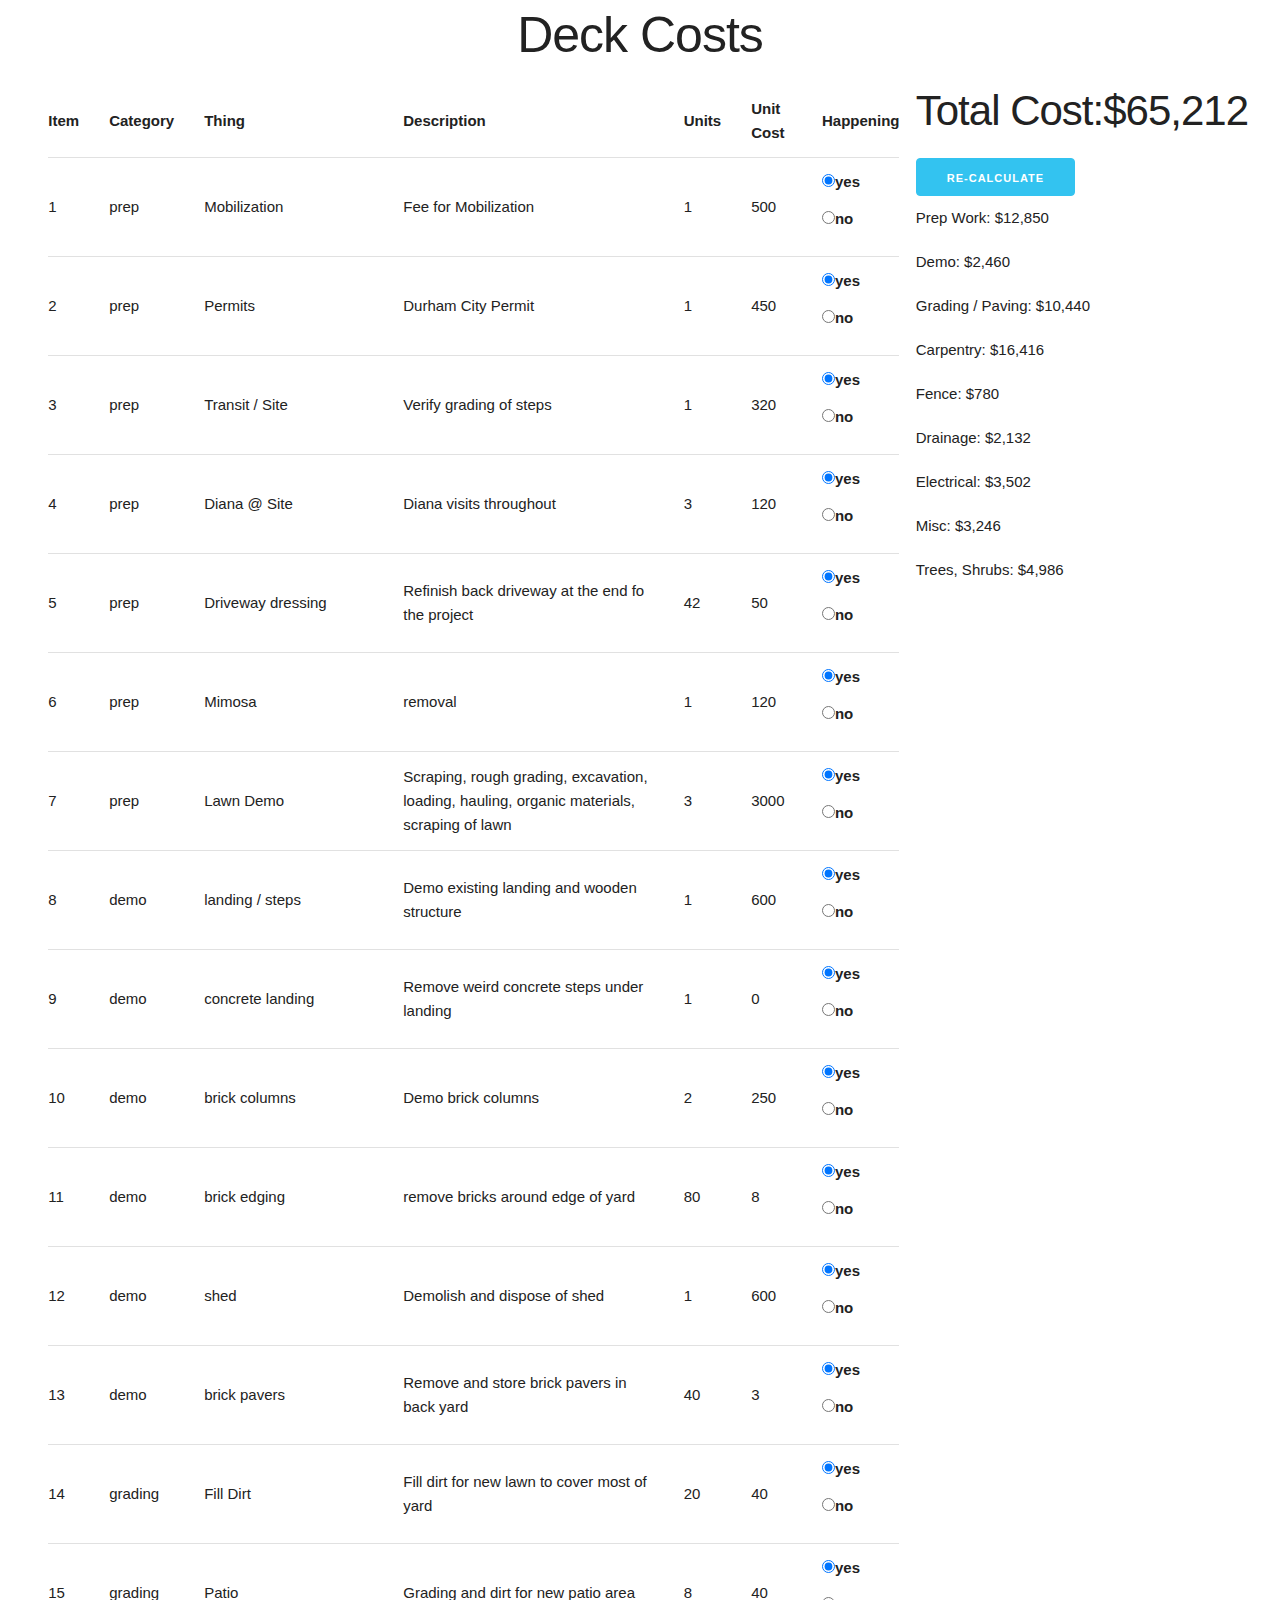
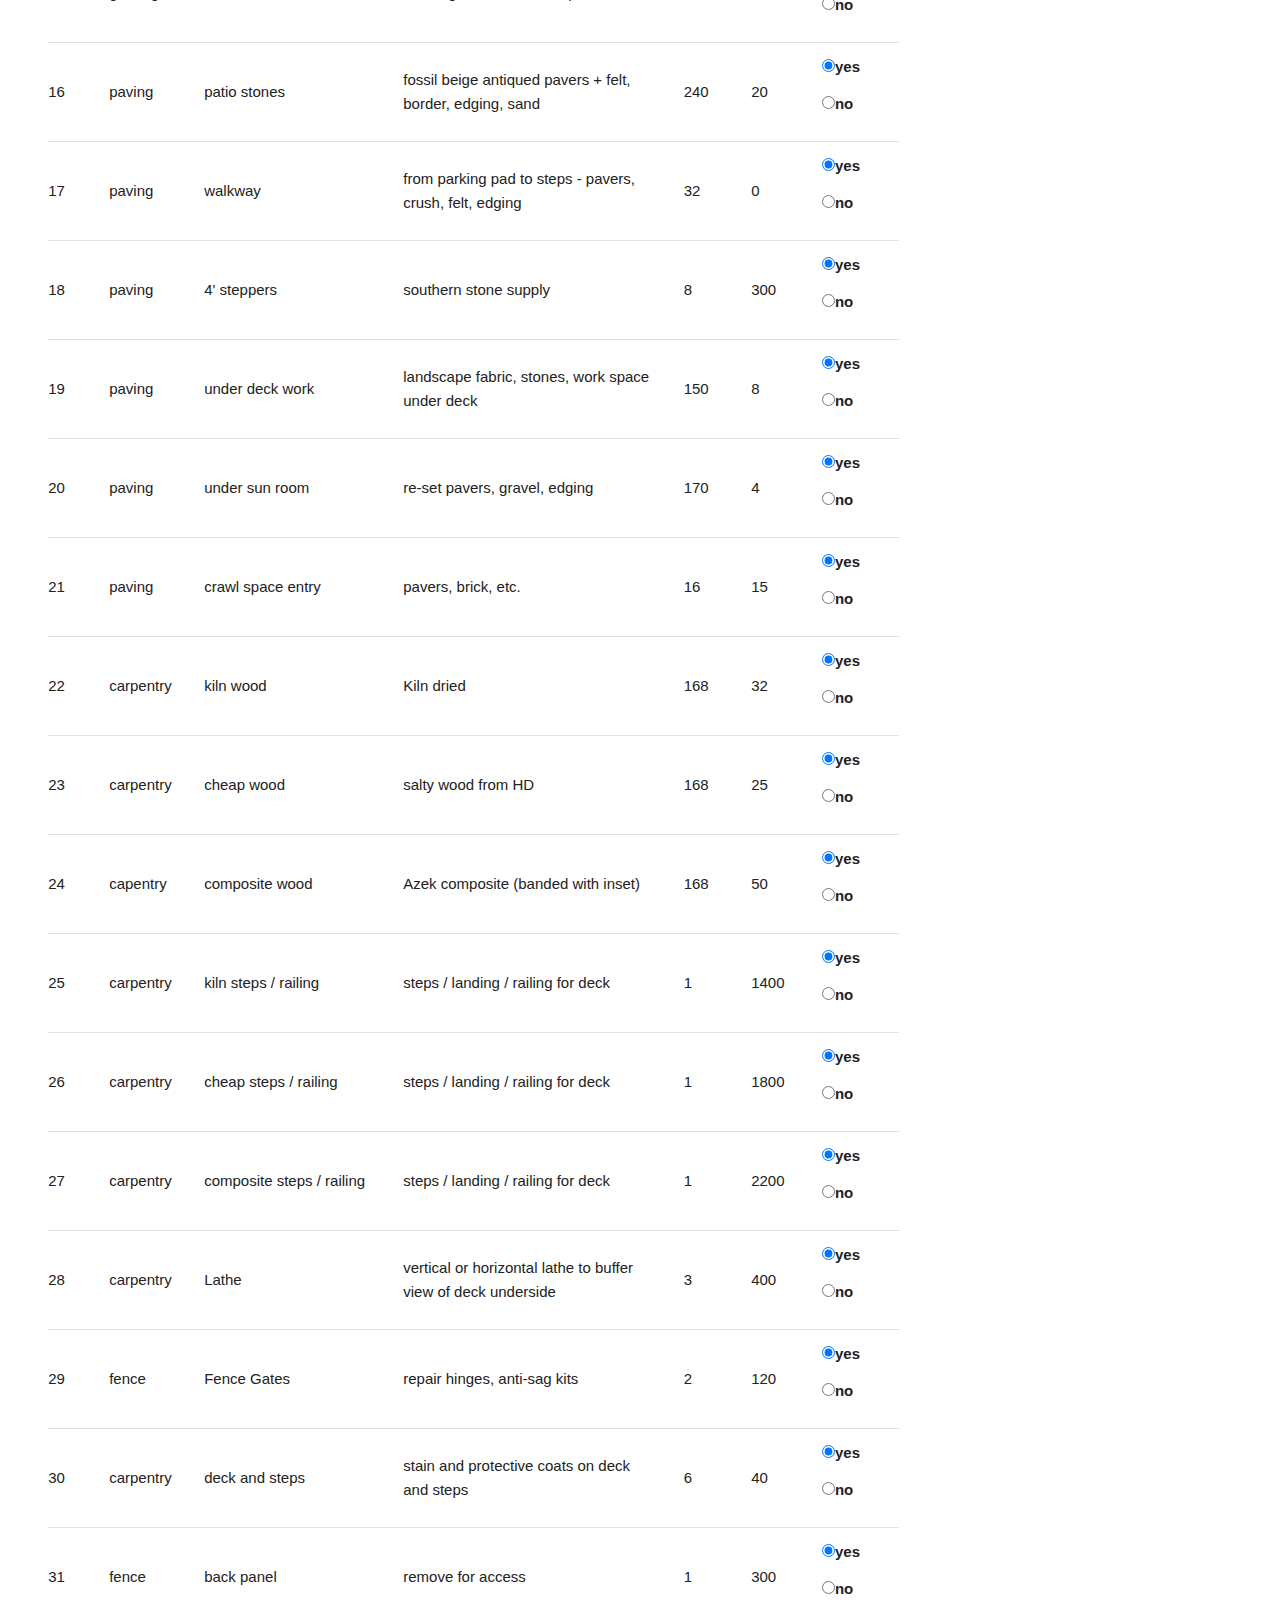
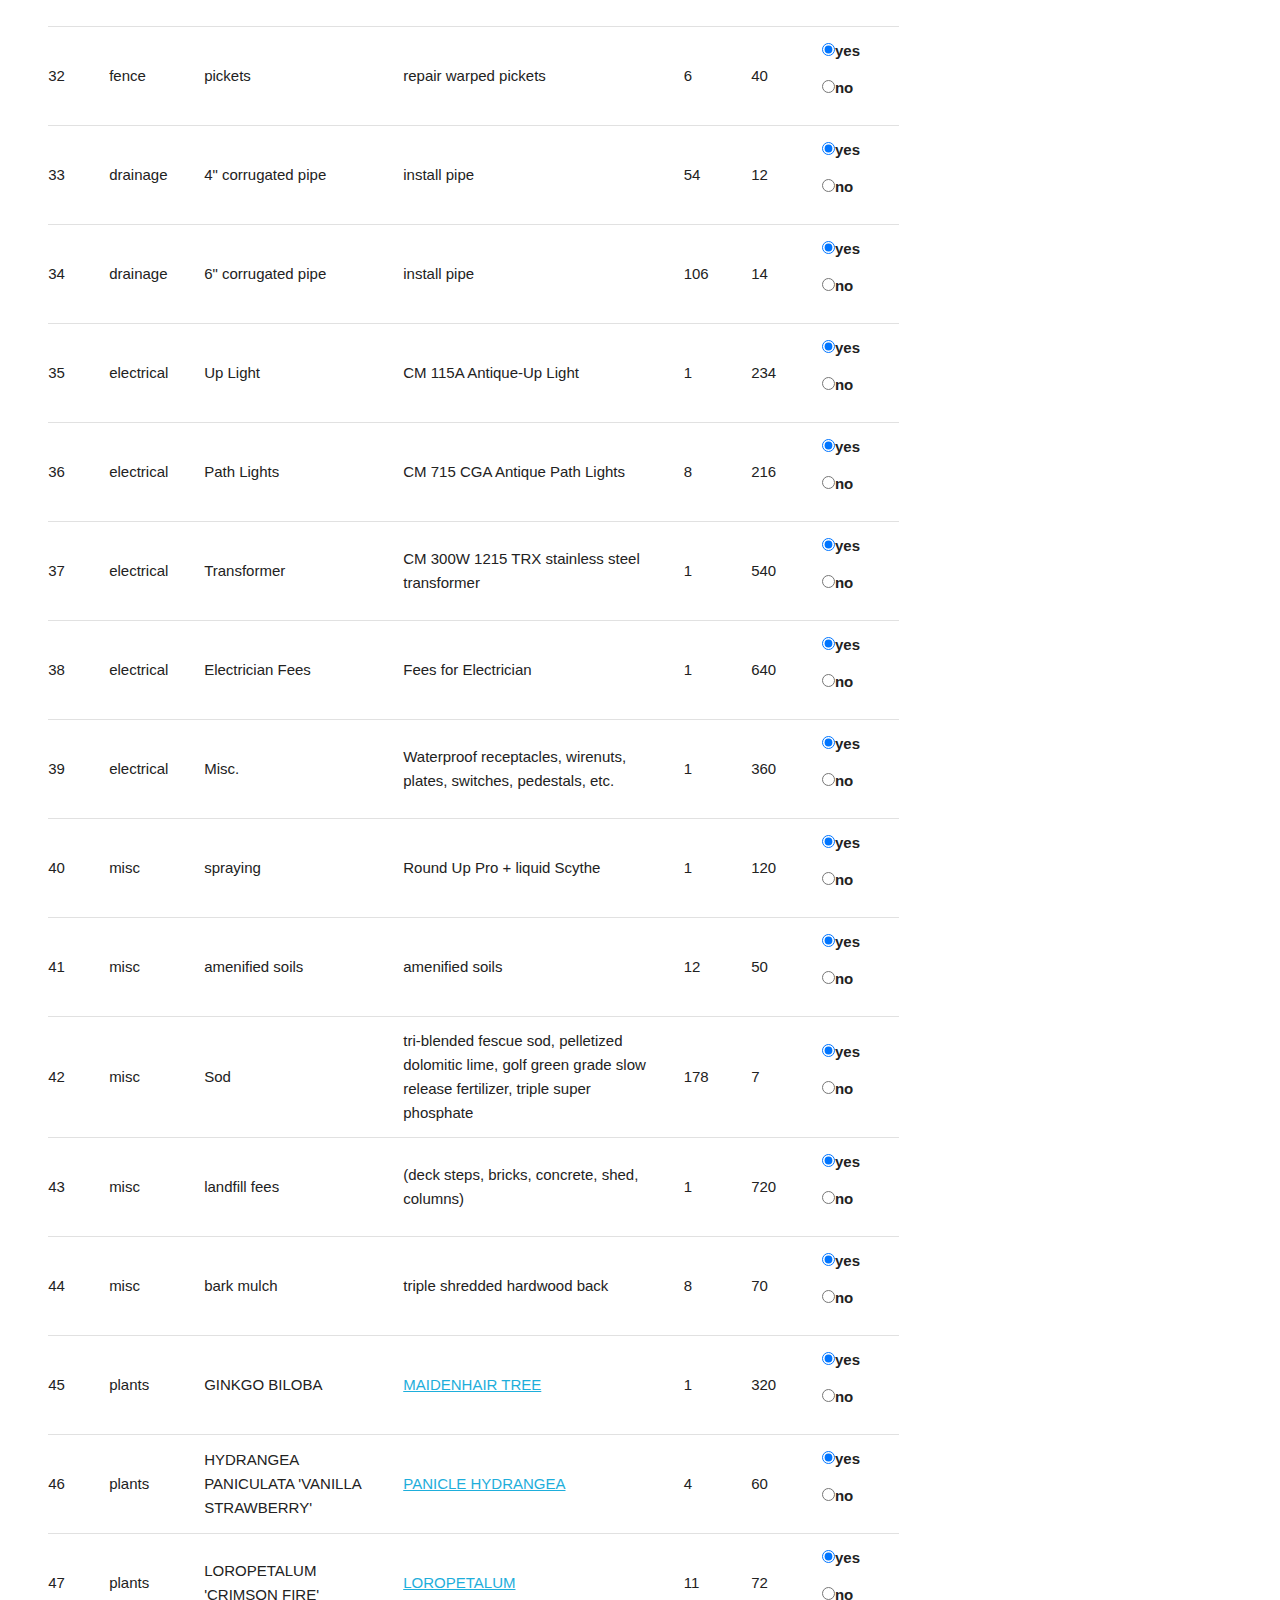
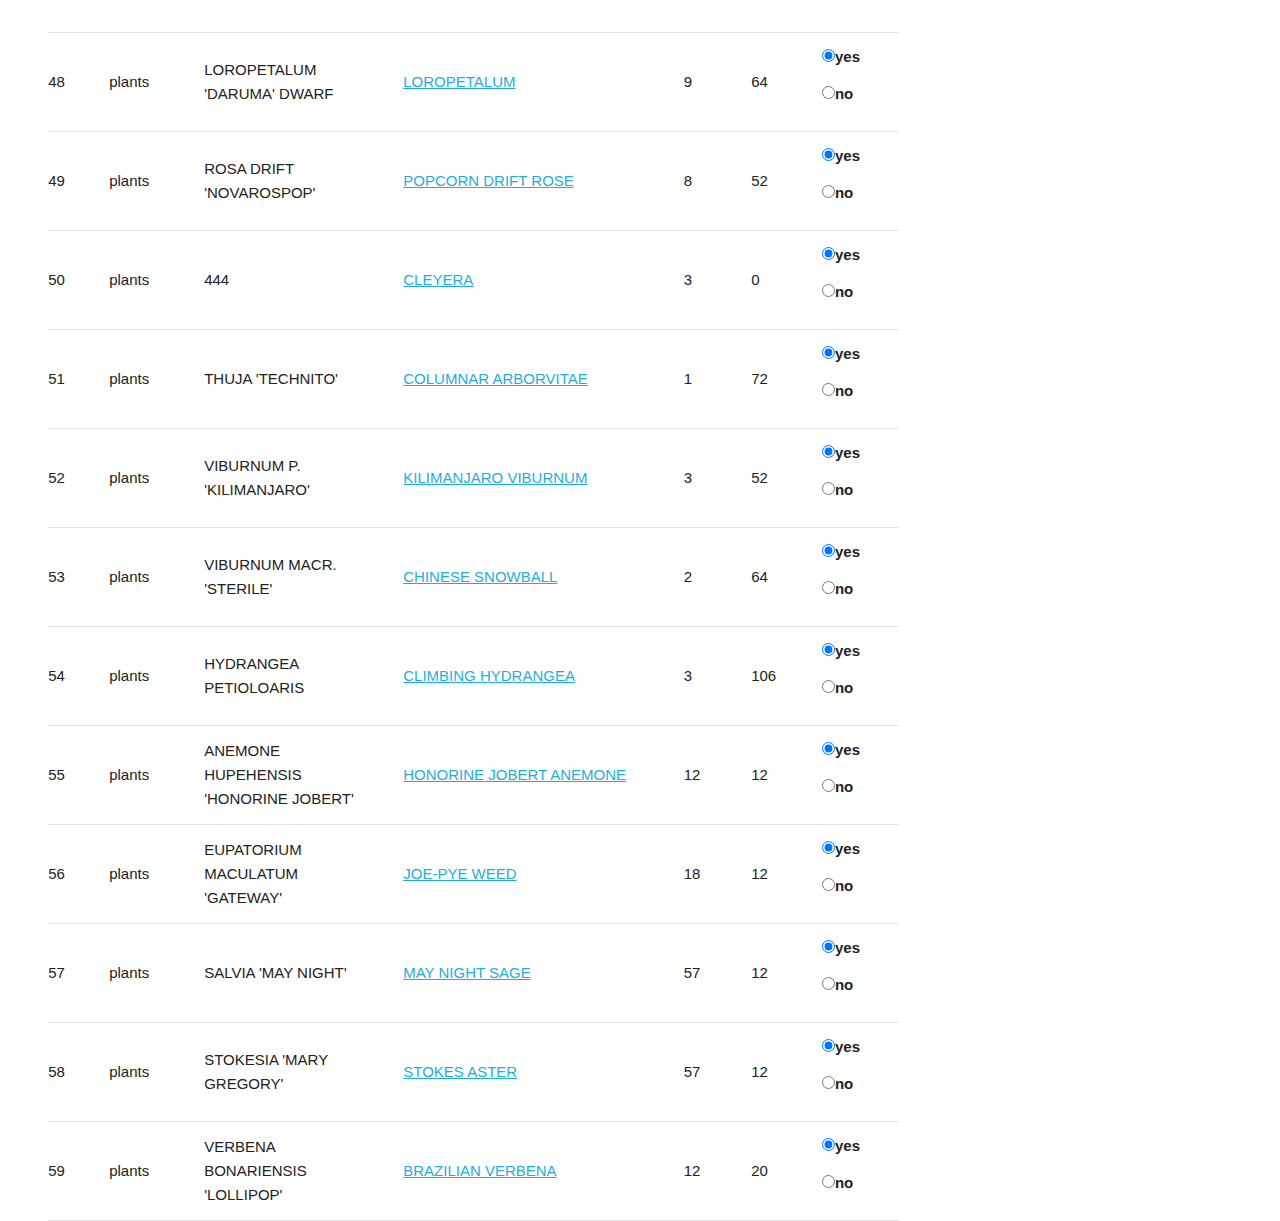
==== index.html @ 60e33c68 "Update calculations to reflect daio button selections. Calculate Category costs as well" ====
<!DOCTYPE html>
<html lang="en" dir="ltr">
    <head>
        <meta charset="utf-8">
        <title>deck_widget</title>
        <link rel="stylesheet" href="./css/skeleton.css">
        <link rel="stylesheet" href="./css/custom.css">
    </head>
    <body>
        <div id="deck_content_container">
          <h1>Deck Costs</h1>
          <div id="table_and_totals_container" class="twelve columns">
          <table class="six columns" id="table_container">
            <thead>
              <tr>
                <th>Item</th>
                <th>Category</th>
                <th>Thing</th>
                <th>Description</th>
                <th>Units</th>
                <th>Unit Cost</th>
                <th>Happening</th>
              </tr>
            </thead>
            <tbody id="table_body">

            </tbody>
          </table>
          <div>
              <h2>Total Cost:<span id="total_cost_int"></span></h2>
              <button id="button_calc" class="button-primary">Re-Calculate</button>
              <h6>Prep Work: <span id="total_cost_prep"></span></h6>
              <h6>Demo: <span id="total_cost_demo"></span></h6>
              <h6>Grading / Paving: <span id="total_cost_grading"></span></h6>
              <h6>Carpentry: <span id="total_cost_carpentry"></span></h6>
              <h6>Fence: <span id="total_cost_fence"></span></h6>
              <h6>Drainage: <span id="total_cost_drain"></span></h6>
              <h6>Electrical: <span id="total_cost_elec"></span></h6>
              <h6>Misc: <span id="total_cost_misc"></span></h6>
              <h6>Trees, Shrubs: <span id="total_cost_plants"></span></h6>
          </div>
        </div>
        <script type="text/javascript" src="./js/site.js"></script>
    </body>
</html>
---- css/custom.css ----
#deck_content_container h1 {
  text-align: center;
}
#deck_content_container {
  margin: 5px auto;
  width: 95%;
}

#header_container {
  display: flex;
  width: 100t;
}

#table_container {
  margin: 0 auto; 
  width: 70%; 
}

#table_and_totals_container{
    display: flex; 
    width: 100%; 
    flex-direction: row;
}
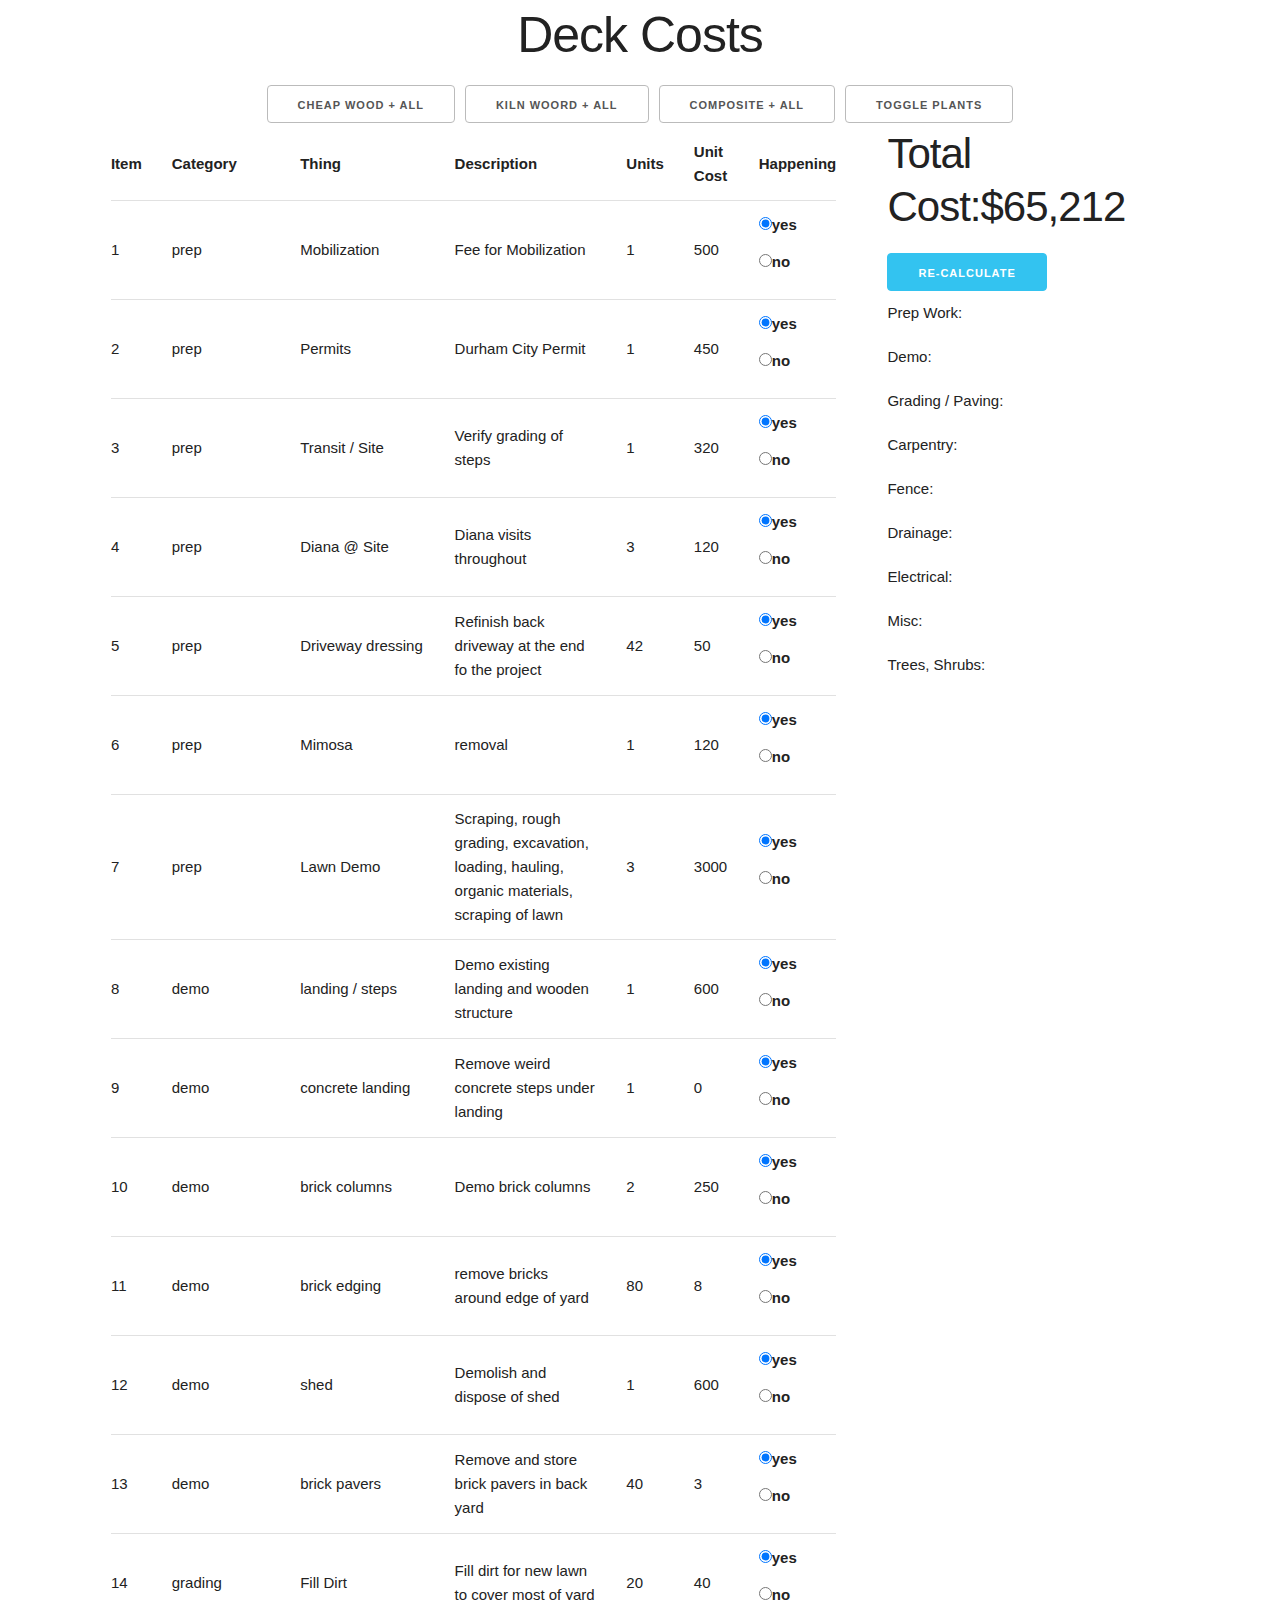
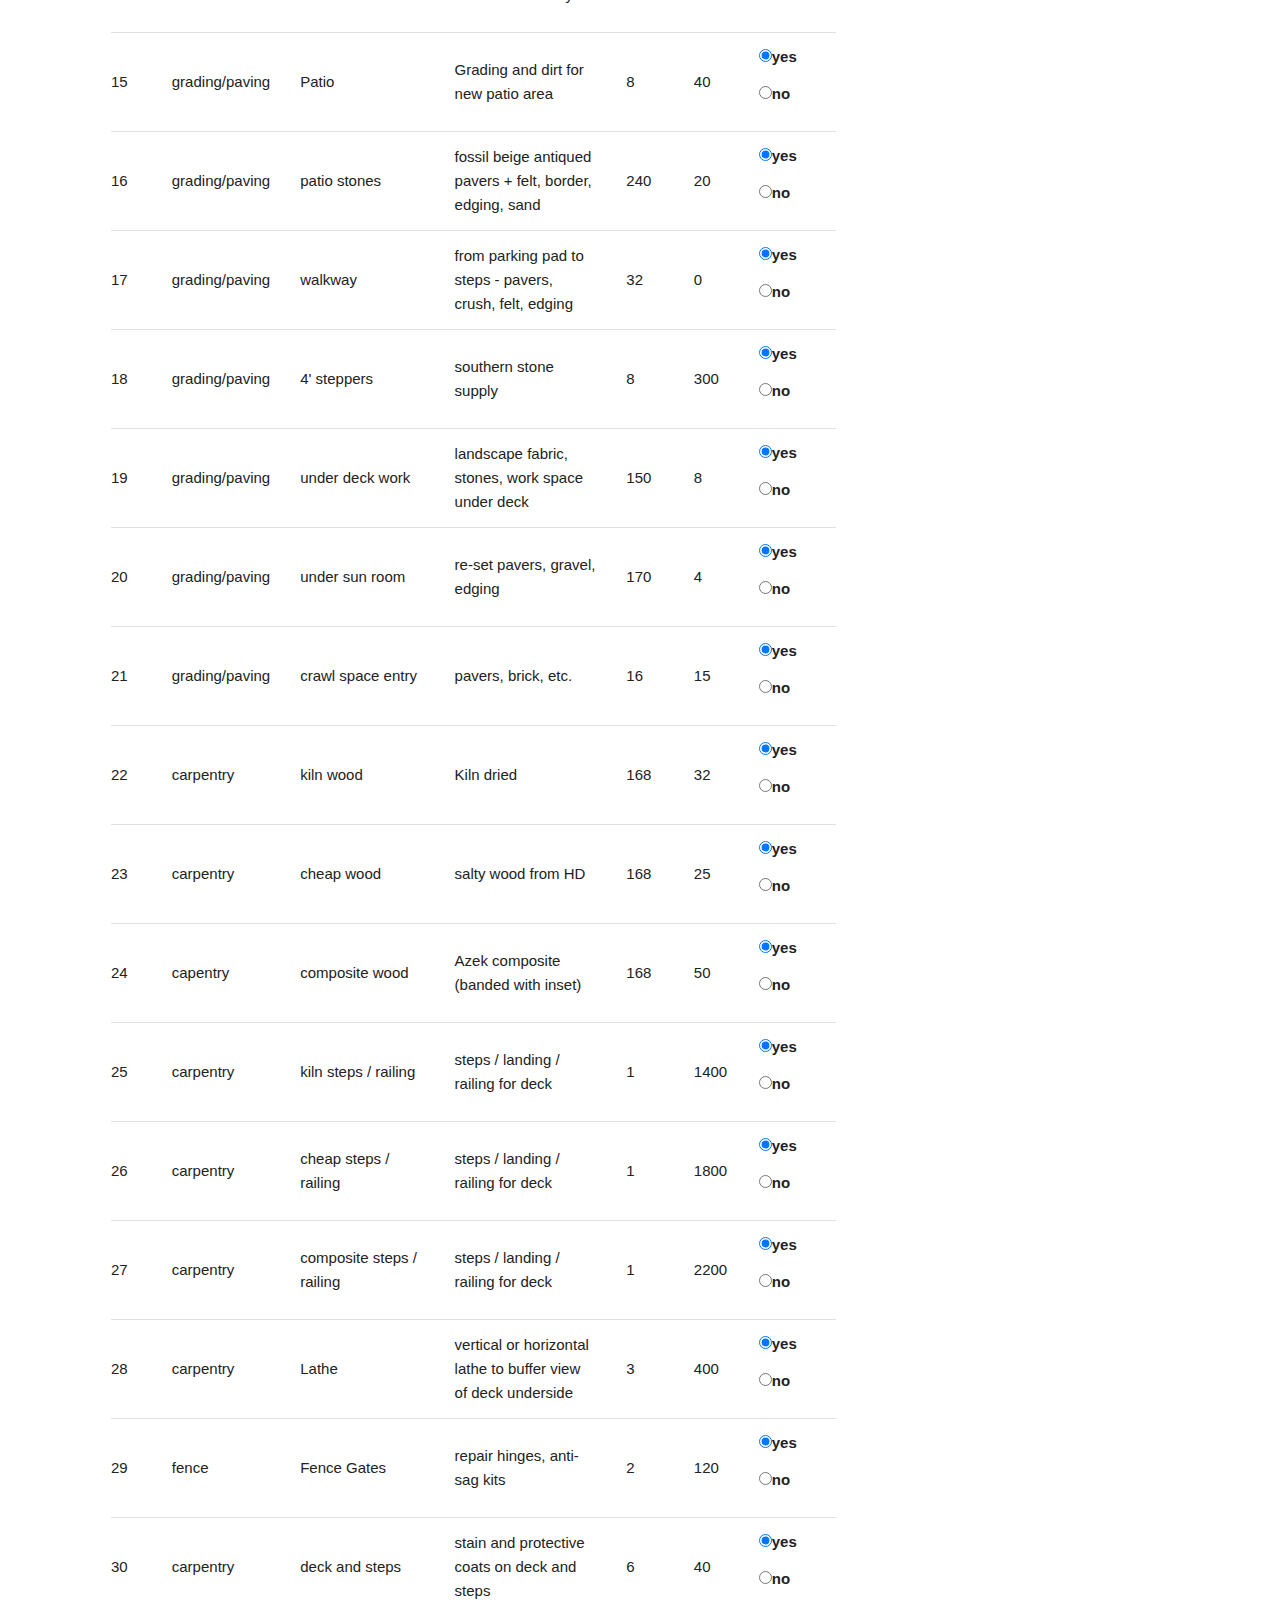
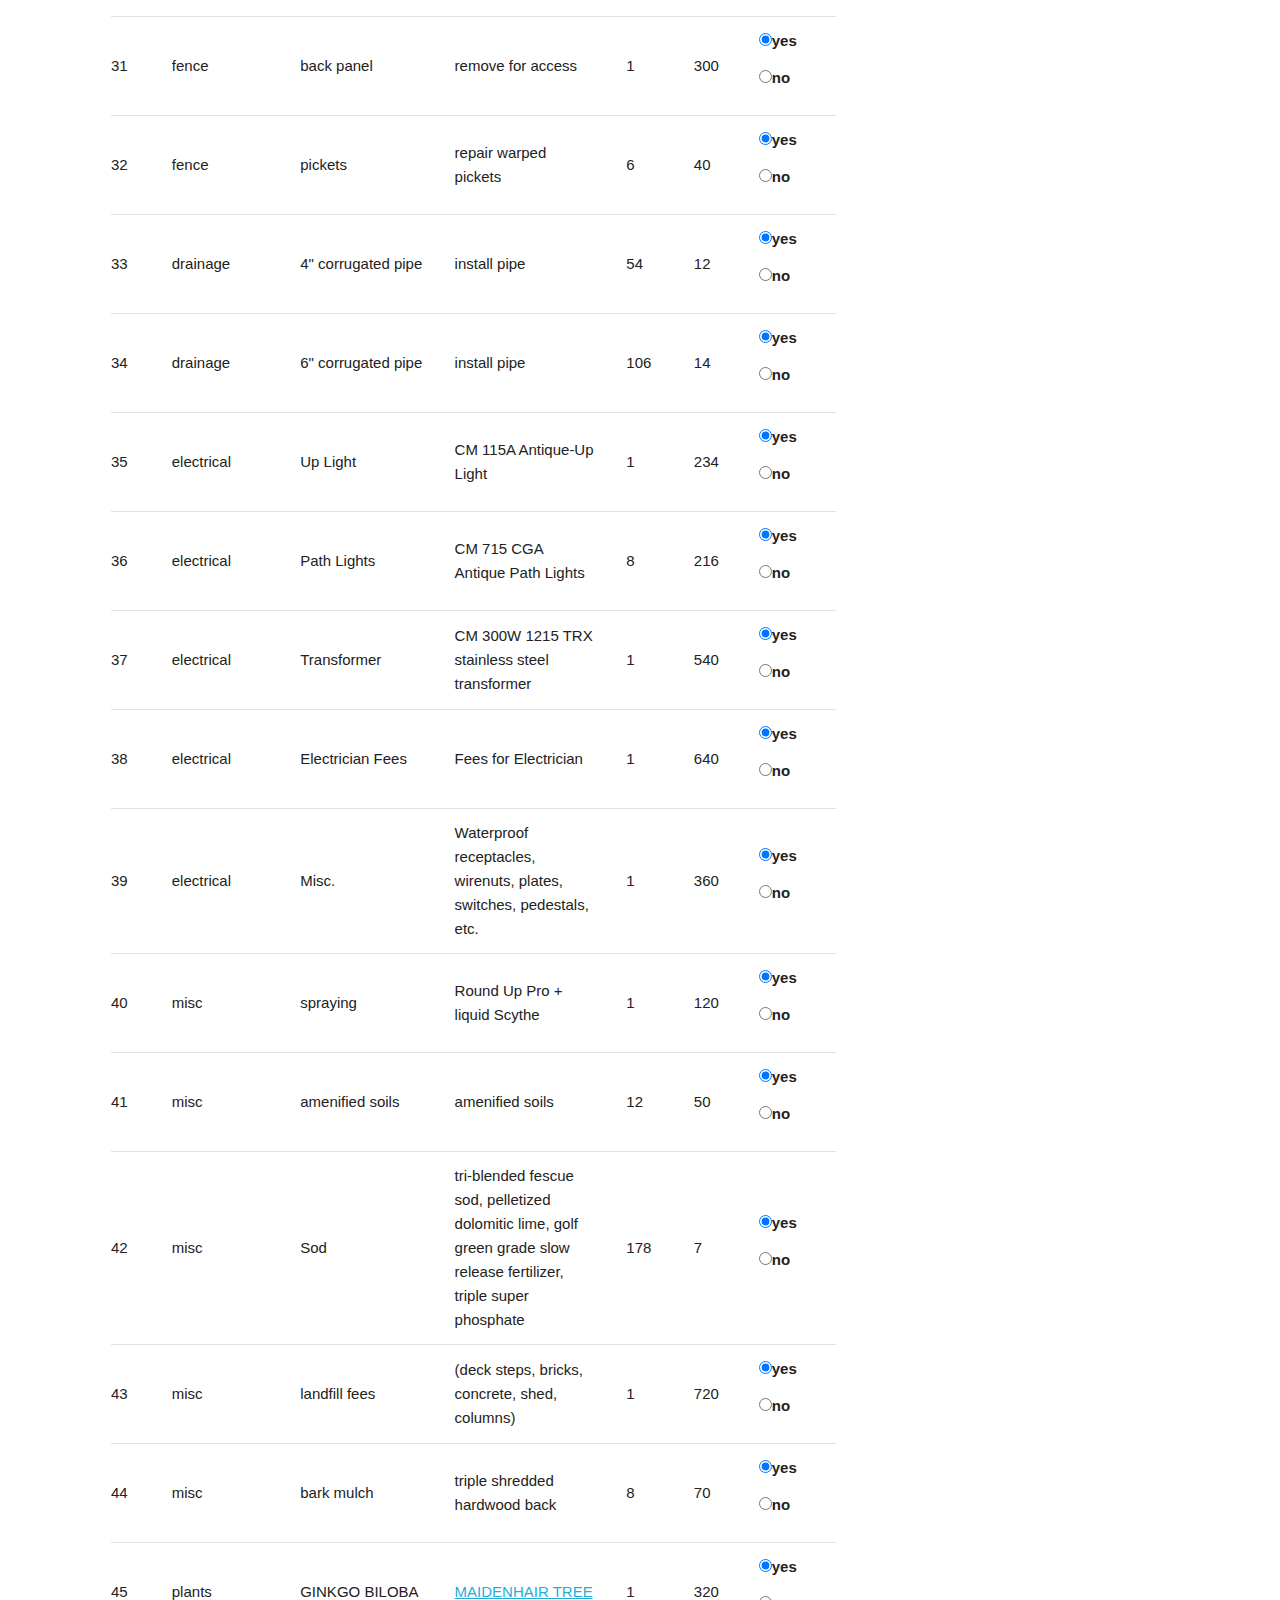
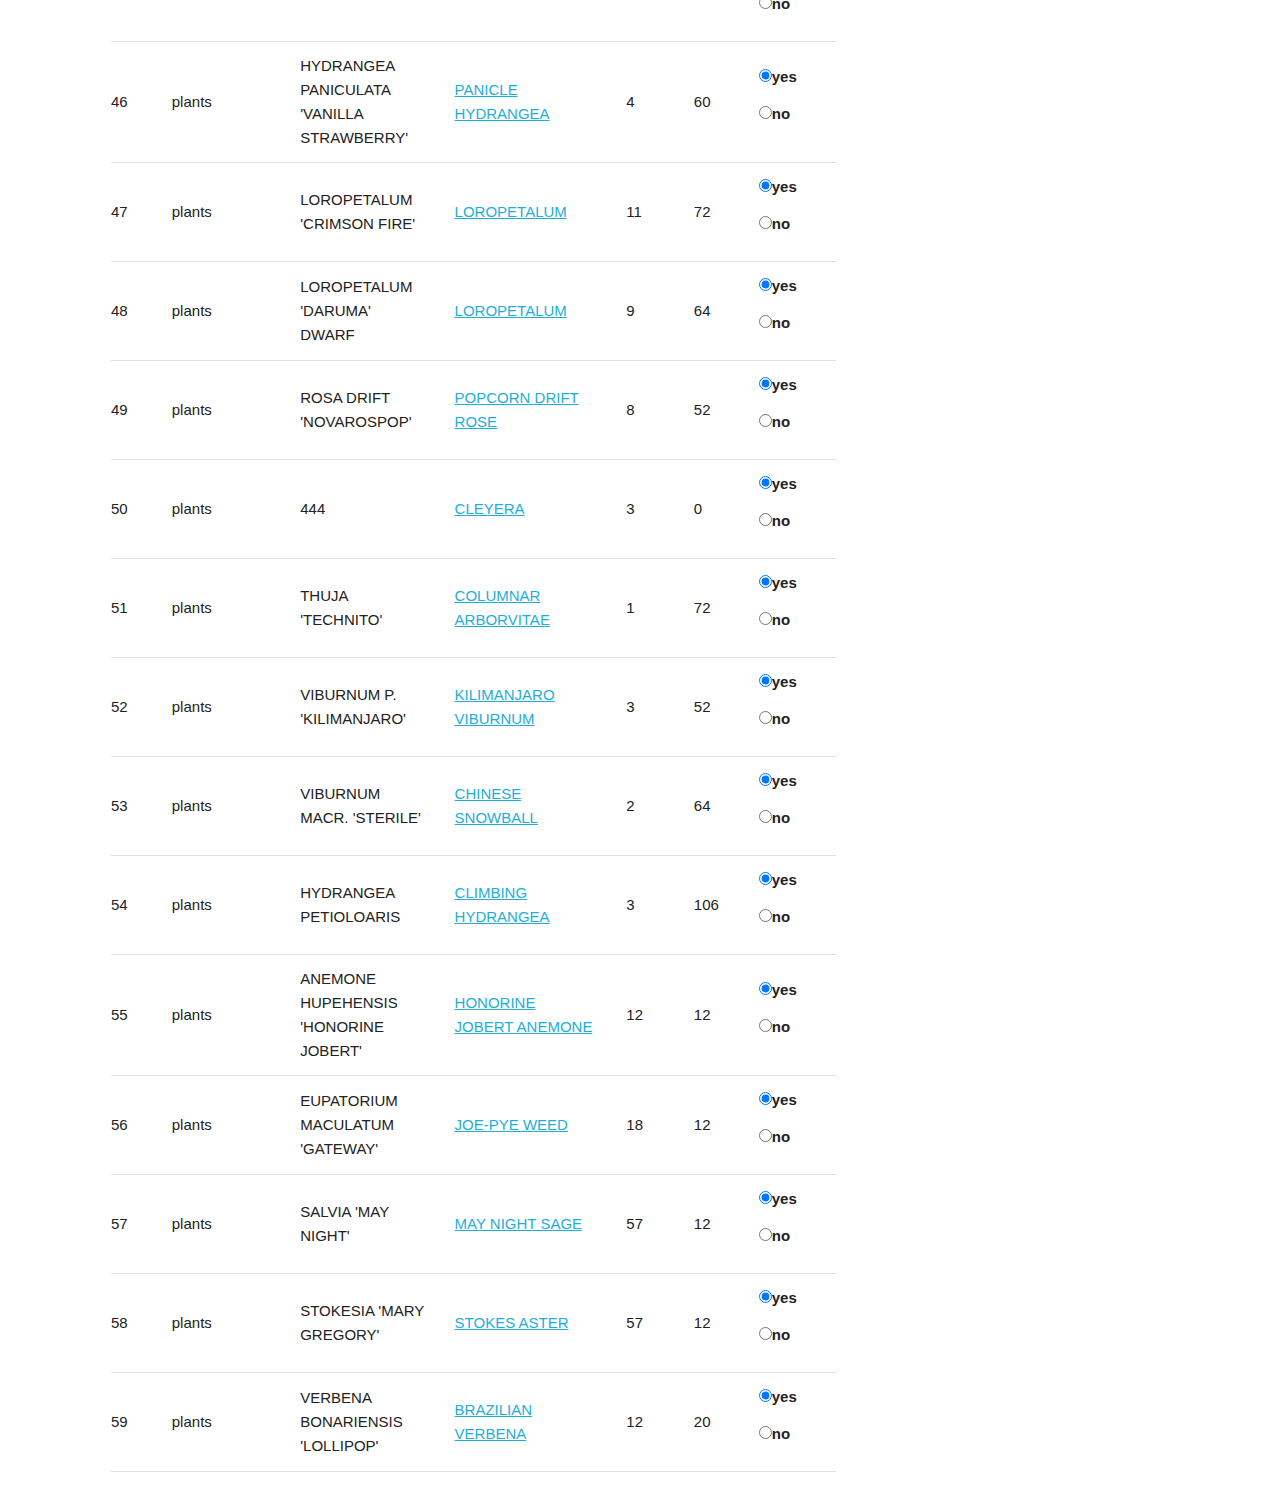
==== commit 4da08b5e: "update with some new buttons and future functions so that we can easily calc without manually updati" ====
--- a/index.html
+++ b/index.html
@@ -9,37 +9,44 @@
     <body>
         <div id="deck_content_container">
           <h1>Deck Costs</h1>
-          <div id="table_and_totals_container" class="twelve columns">
-          <table class="six columns" id="table_container">
-            <thead>
-              <tr>
-                <th>Item</th>
-                <th>Category</th>
-                <th>Thing</th>
-                <th>Description</th>
-                <th>Units</th>
-                <th>Unit Cost</th>
-                <th>Happening</th>
-              </tr>
-            </thead>
-            <tbody id="table_body">
-
-            </tbody>
-          </table>
-          <div>
-              <h2>Total Cost:<span id="total_cost_int"></span></h2>
-              <button id="button_calc" class="button-primary">Re-Calculate</button>
-              <h6>Prep Work: <span id="total_cost_prep"></span></h6>
-              <h6>Demo: <span id="total_cost_demo"></span></h6>
-              <h6>Grading / Paving: <span id="total_cost_grading"></span></h6>
-              <h6>Carpentry: <span id="total_cost_carpentry"></span></h6>
-              <h6>Fence: <span id="total_cost_fence"></span></h6>
-              <h6>Drainage: <span id="total_cost_drain"></span></h6>
-              <h6>Electrical: <span id="total_cost_elec"></span></h6>
-              <h6>Misc: <span id="total_cost_misc"></span></h6>
-              <h6>Trees, Shrubs: <span id="total_cost_plants"></span></h6>
+          <div id="button_container">
+              <button id="cheap_wood_calc" class="button">Cheap Wood + All</button>
+              <button id="kiln_wood_calc" class="button">Kiln Woord + All</button>
+              <button id="composite_wood_calc" class="button">Composite + All</button>
+              <button id="toggle_plants" class="button">Toggle Plants</button>
           </div>
         </div>
+          <div id="table_and_totals_container" class="twelve columns">
+              <table class="seven columns" id="table_container">
+                <thead>
+                  <tr>
+                    <th>Item</th>
+                    <th>Category</th>
+                    <th>Thing</th>
+                    <th>Description</th>
+                    <th>Units</th>
+                    <th>Unit Cost</th>
+                    <th>Happening</th>
+                  </tr>
+                </thead>
+                <tbody id="table_body">
+
+                </tbody>
+              </table>
+              <div class="three columns" id="totals">
+                  <h2>Total Cost:<span id="total_cost_int"></span></h2>
+                  <button id="button_calc" class="button-primary">Re-Calculate</button>
+                  <h6>Prep Work: <span id="total_cost_prep"></span></h6>
+                  <h6>Demo: <span id="total_cost_demo"></span></h6>
+                  <h6>Grading / Paving: <span id="total_cost_grading"></span></h6>
+                  <h6>Carpentry: <span id="total_cost_carpentry"></span></h6>
+                  <h6>Fence: <span id="total_cost_fence"></span></h6>
+                  <h6>Drainage: <span id="total_cost_drain"></span></h6>
+                  <h6>Electrical: <span id="total_cost_elec"></span></h6>
+                  <h6>Misc: <span id="total_cost_misc"></span></h6>
+                  <h6>Trees, Shrubs: <span id="total_cost_plants"></span></h6>
+              </div>
+          </div>
         <script type="text/javascript" src="./js/site.js"></script>
     </body>
 </html>
--- a/css/custom.css
+++ b/css/custom.css
@@ -12,12 +12,20 @@
 }
 
 #table_container {
-  margin: 0 auto; 
-  width: 70%; 
+  /* margin: 0 auto;  */
+  /* width: 70%;  */
 }
 
 #table_and_totals_container{
     display: flex; 
+    flex-direction: row;
+    justify-content: center; 
     width: 100%; 
-    flex-direction: row;
+}
+#button_container {
+    display: flex; 
+    justify-content: center;   
+}
+#button_container button {
+    margin: auto 5px; 
 }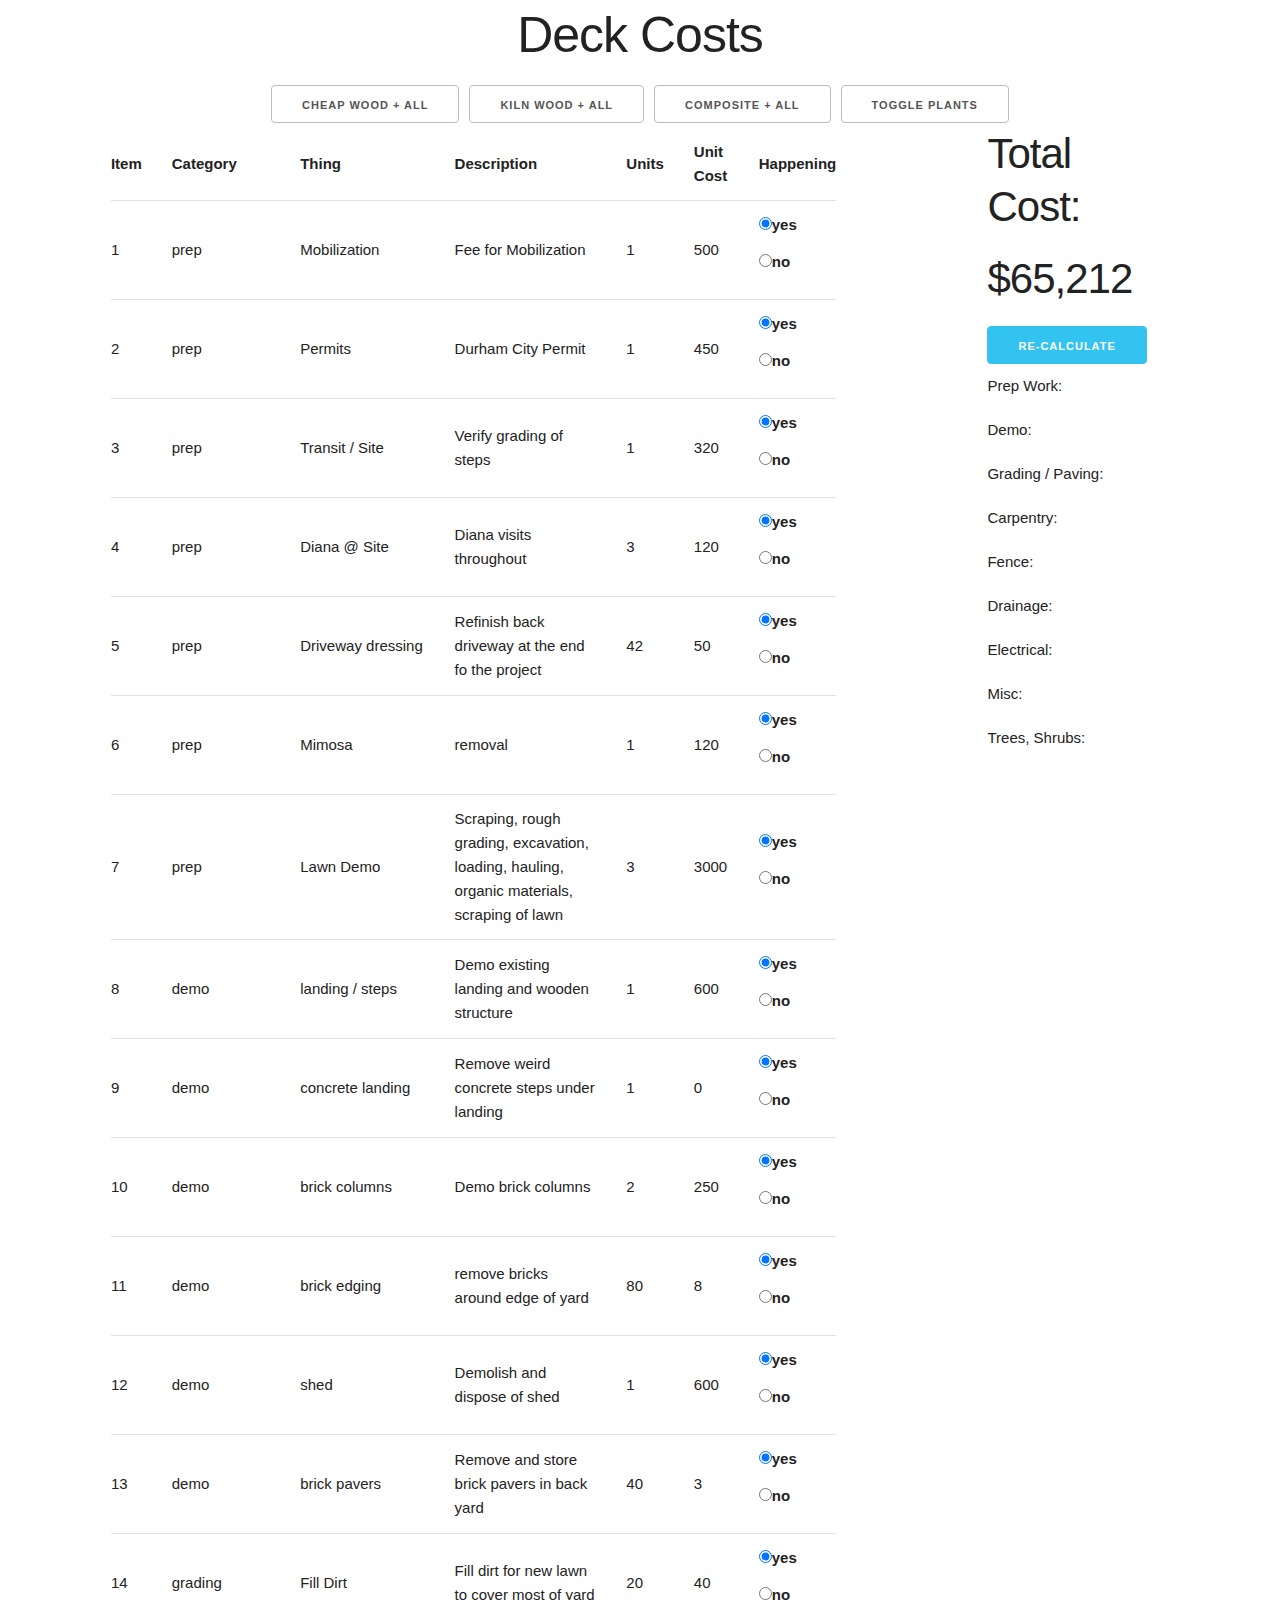
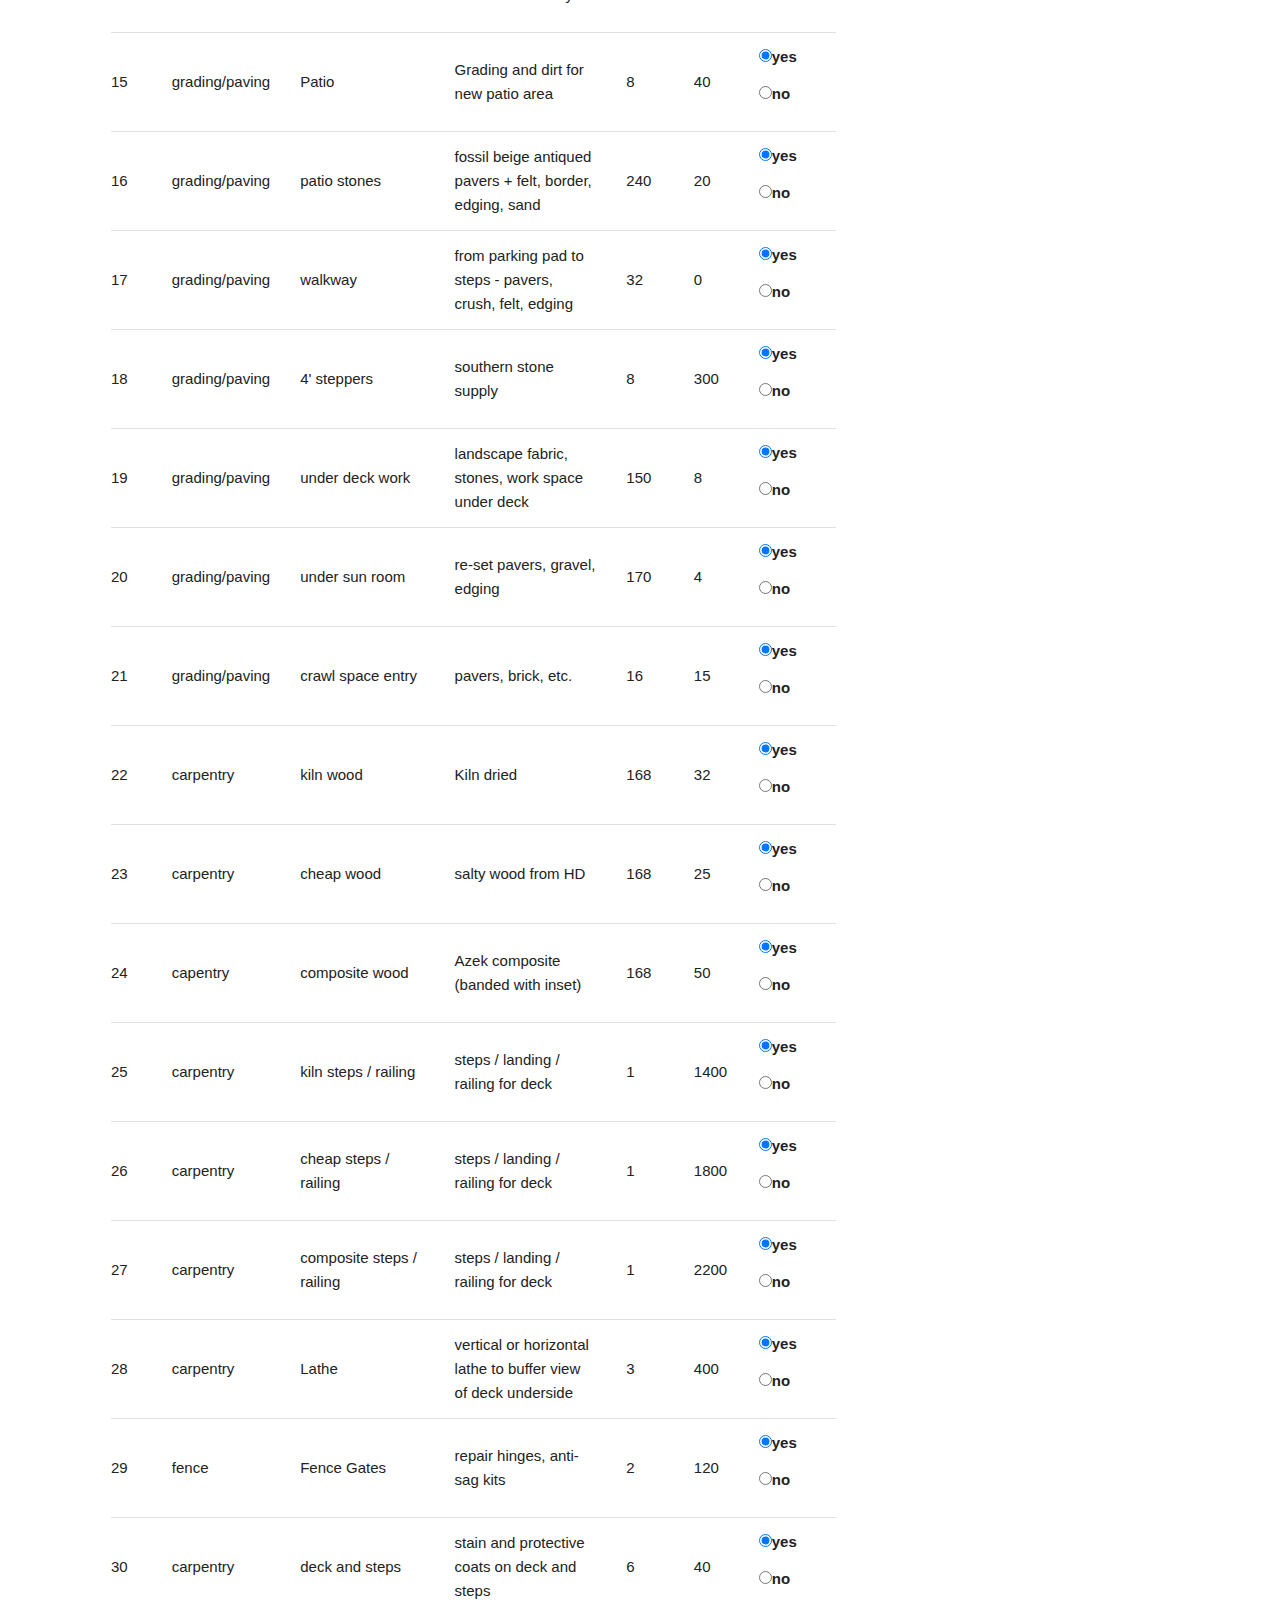
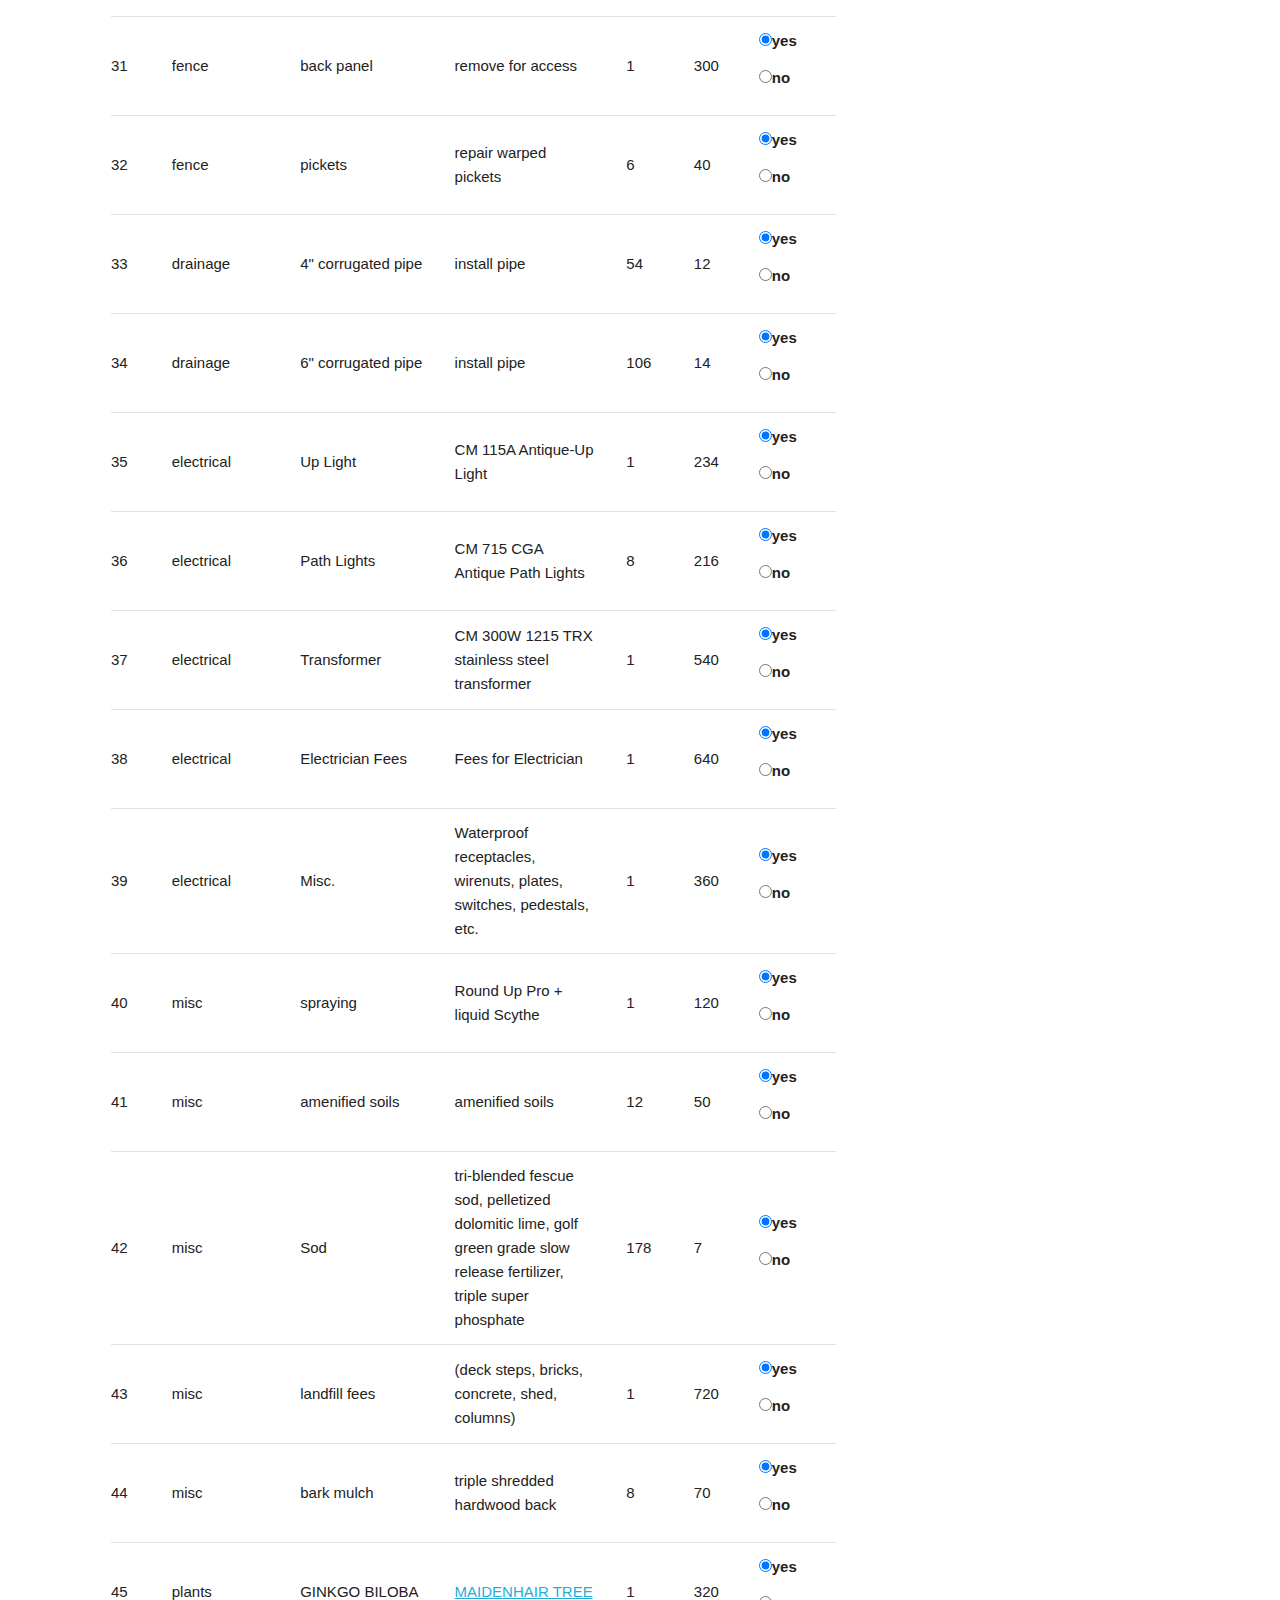
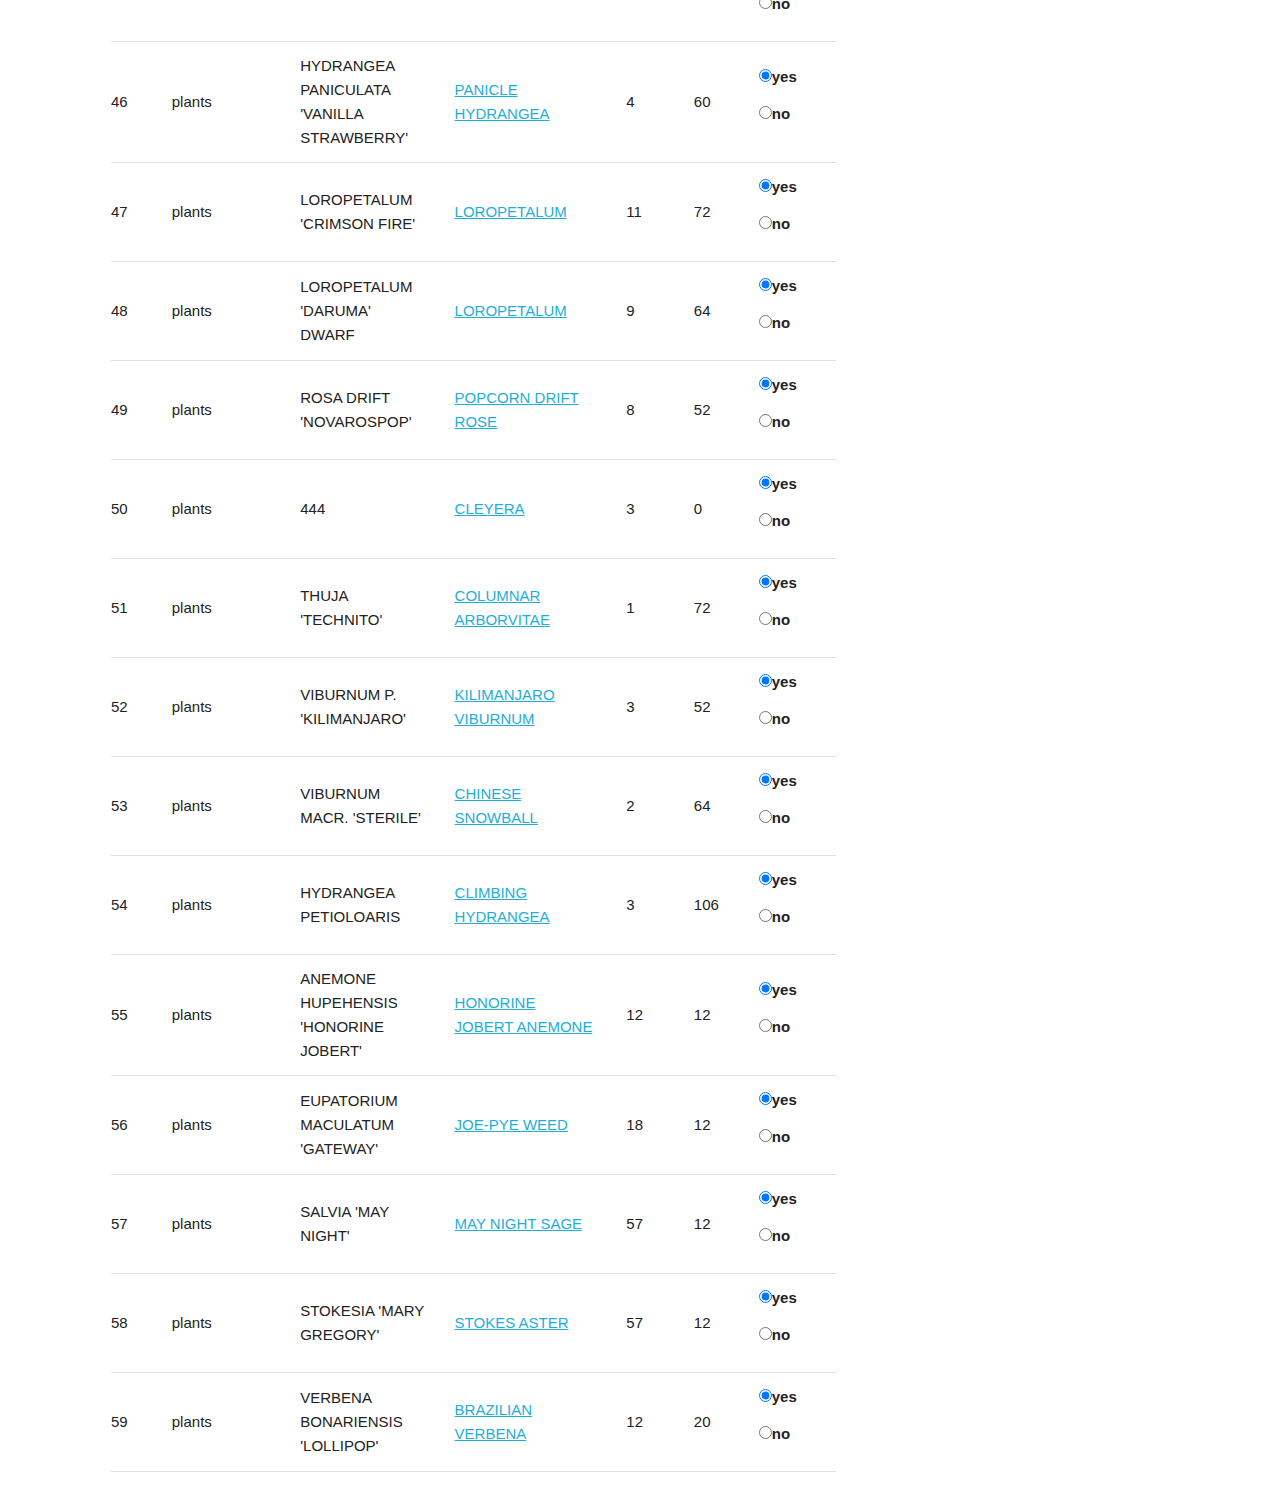
==== commit 7ed2be7f: "update some stuff" ====
--- a/index.html
+++ b/index.html
@@ -11,7 +11,7 @@
           <h1>Deck Costs</h1>
           <div id="button_container">
               <button id="cheap_wood_calc" class="button">Cheap Wood + All</button>
-              <button id="kiln_wood_calc" class="button">Kiln Woord + All</button>
+              <button id="kiln_wood_calc" class="button">Kiln Wood + All</button>
               <button id="composite_wood_calc" class="button">Composite + All</button>
               <button id="toggle_plants" class="button">Toggle Plants</button>
           </div>
@@ -34,7 +34,7 @@
                 </tbody>
               </table>
               <div class="three columns" id="totals">
-                  <h2>Total Cost:<span id="total_cost_int"></span></h2>
+                  <h2>Total Cost:</h2><h2><span id="total_cost_int"></span></h2>
                   <button id="button_calc" class="button-primary">Re-Calculate</button>
                   <h6>Prep Work: <span id="total_cost_prep"></span></h6>
                   <h6>Demo: <span id="total_cost_demo"></span></h6>
--- a/css/custom.css
+++ b/css/custom.css
@@ -28,4 +28,7 @@
 }
 #button_container button {
     margin: auto 5px; 
+}
+#totals {
+    padding-left: 100px; 
 }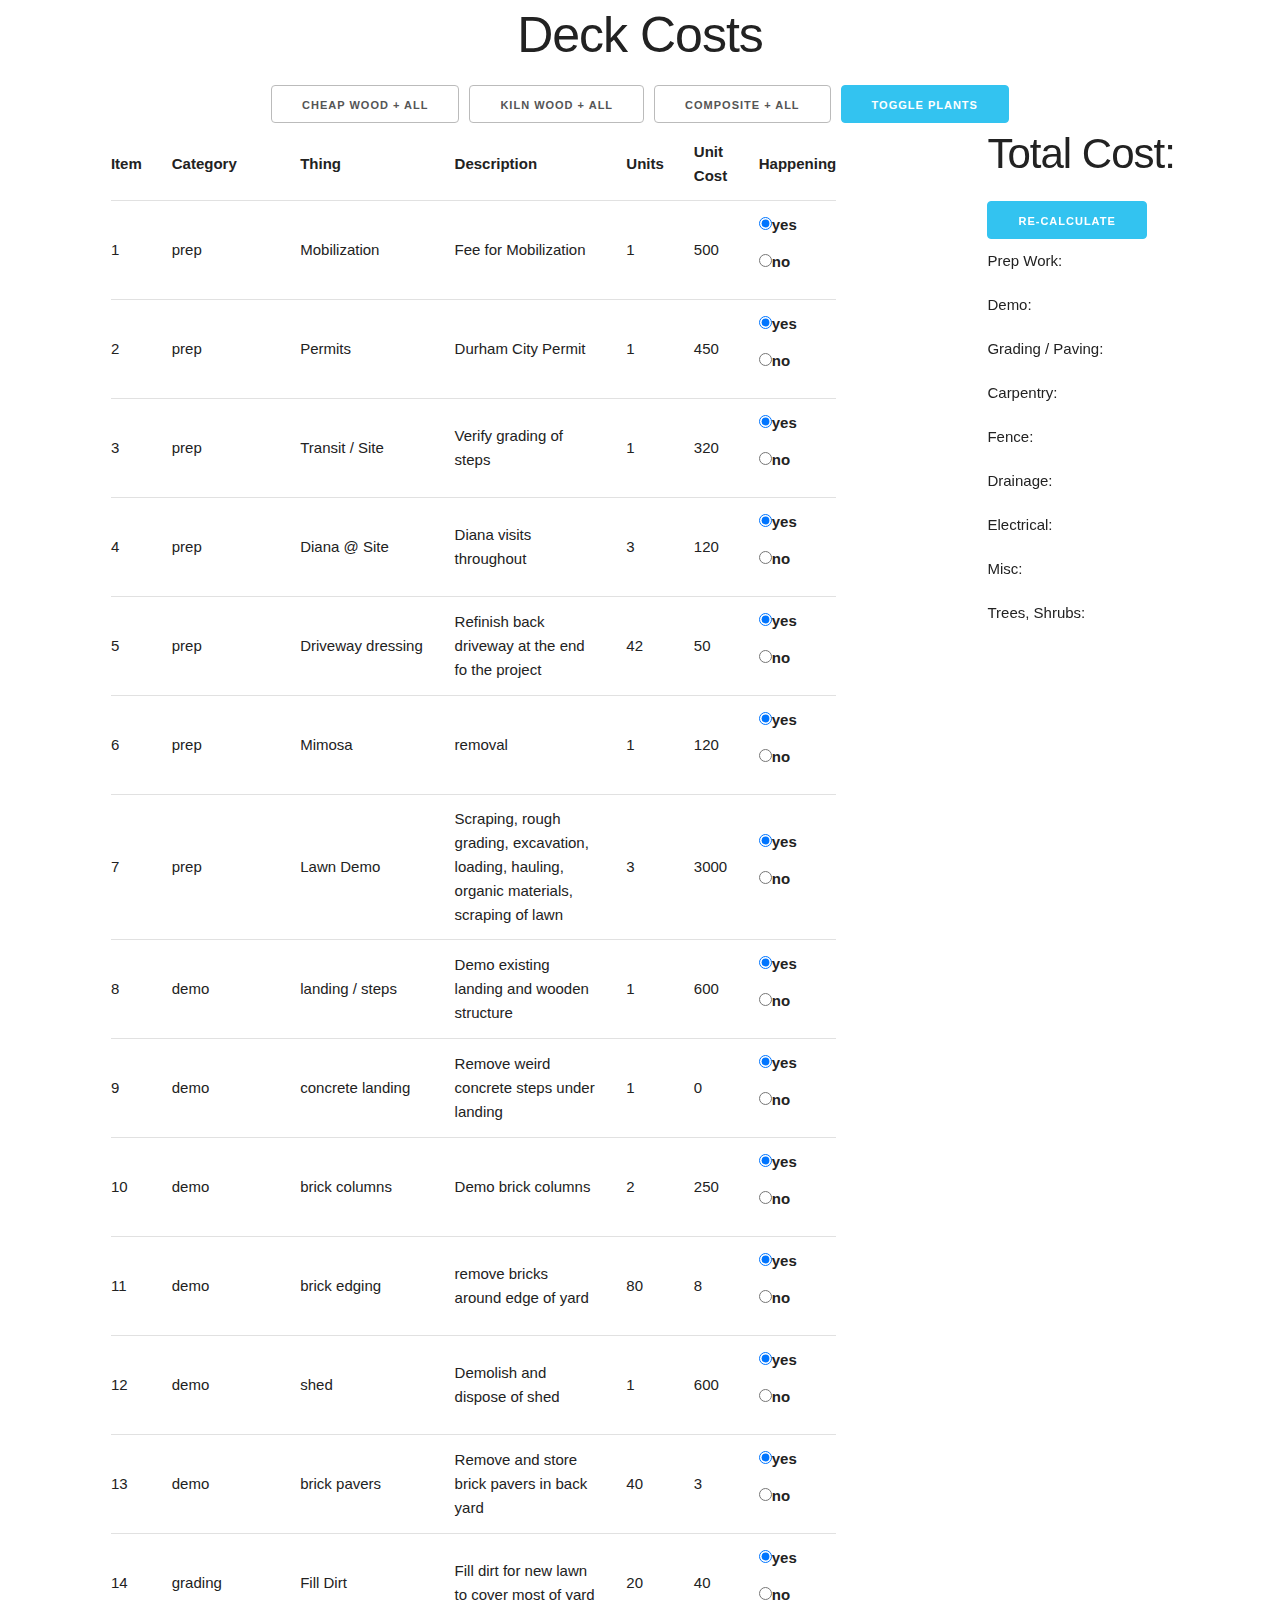
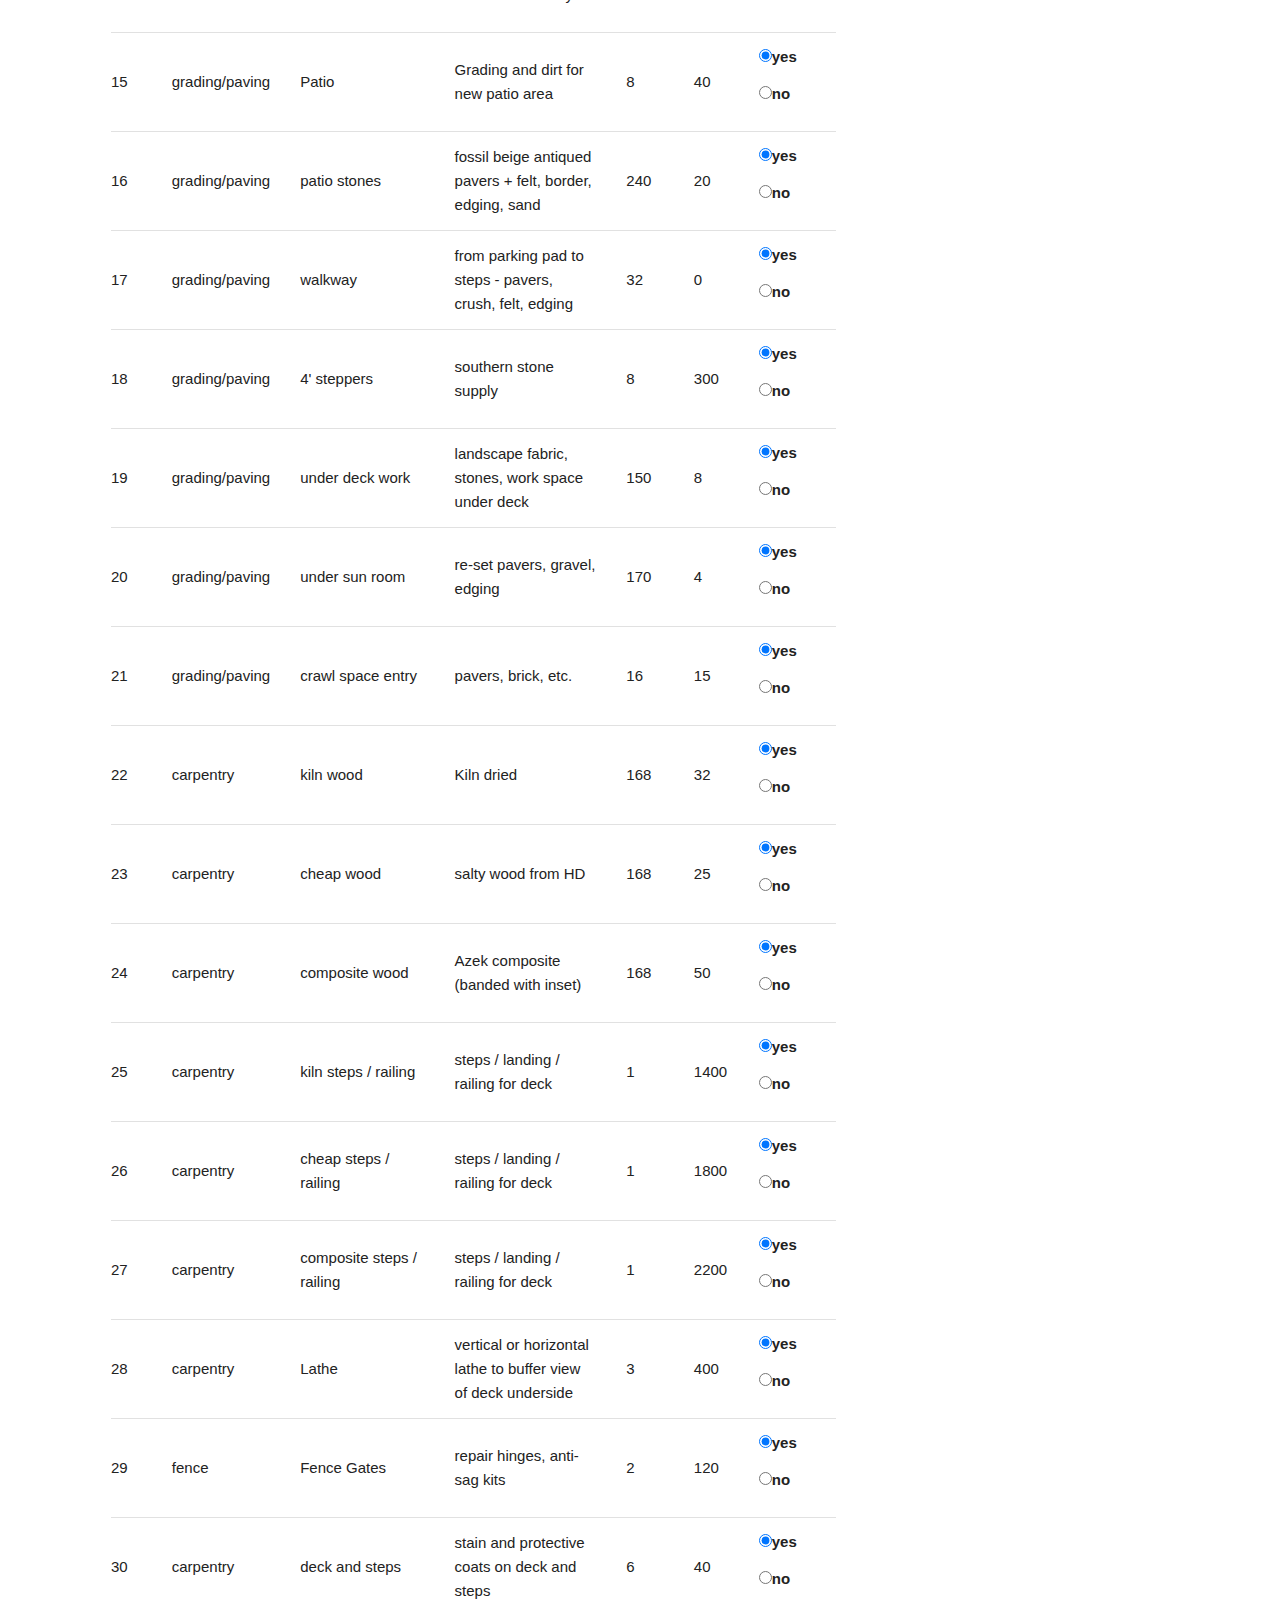
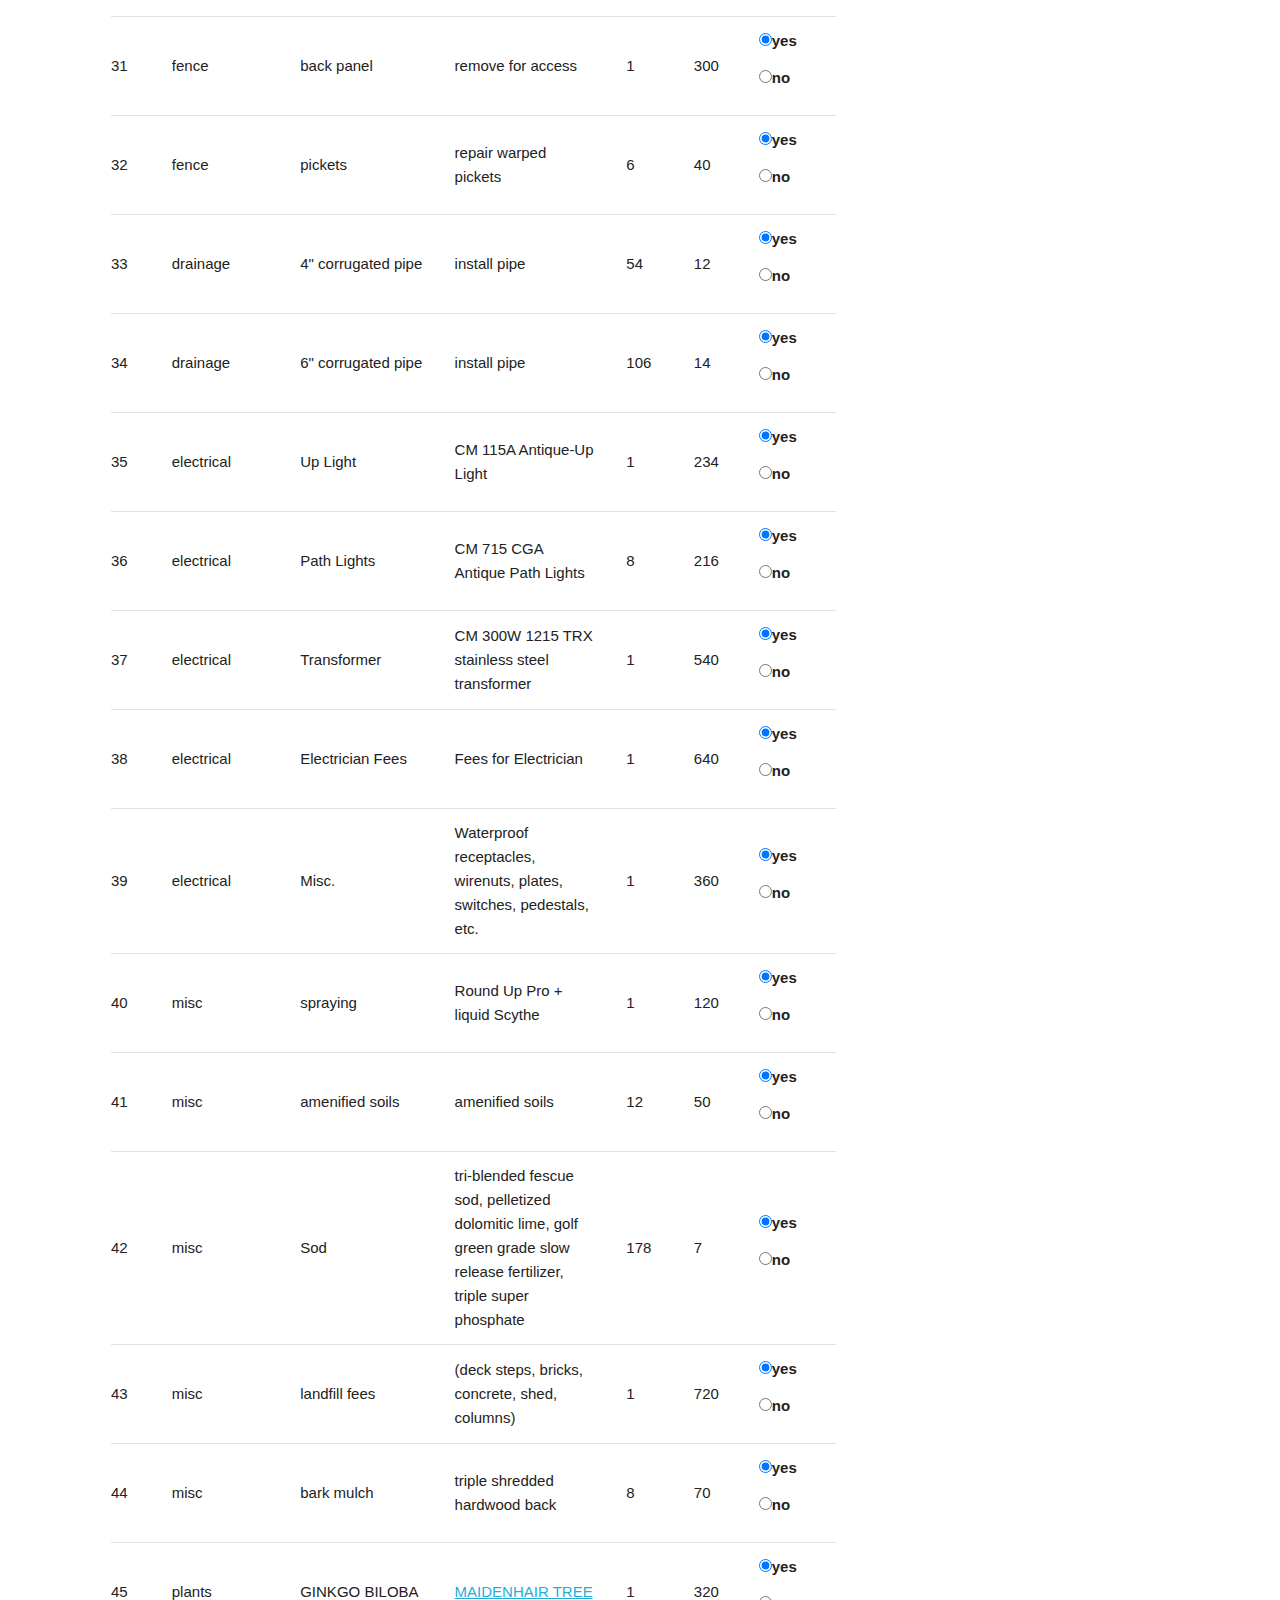
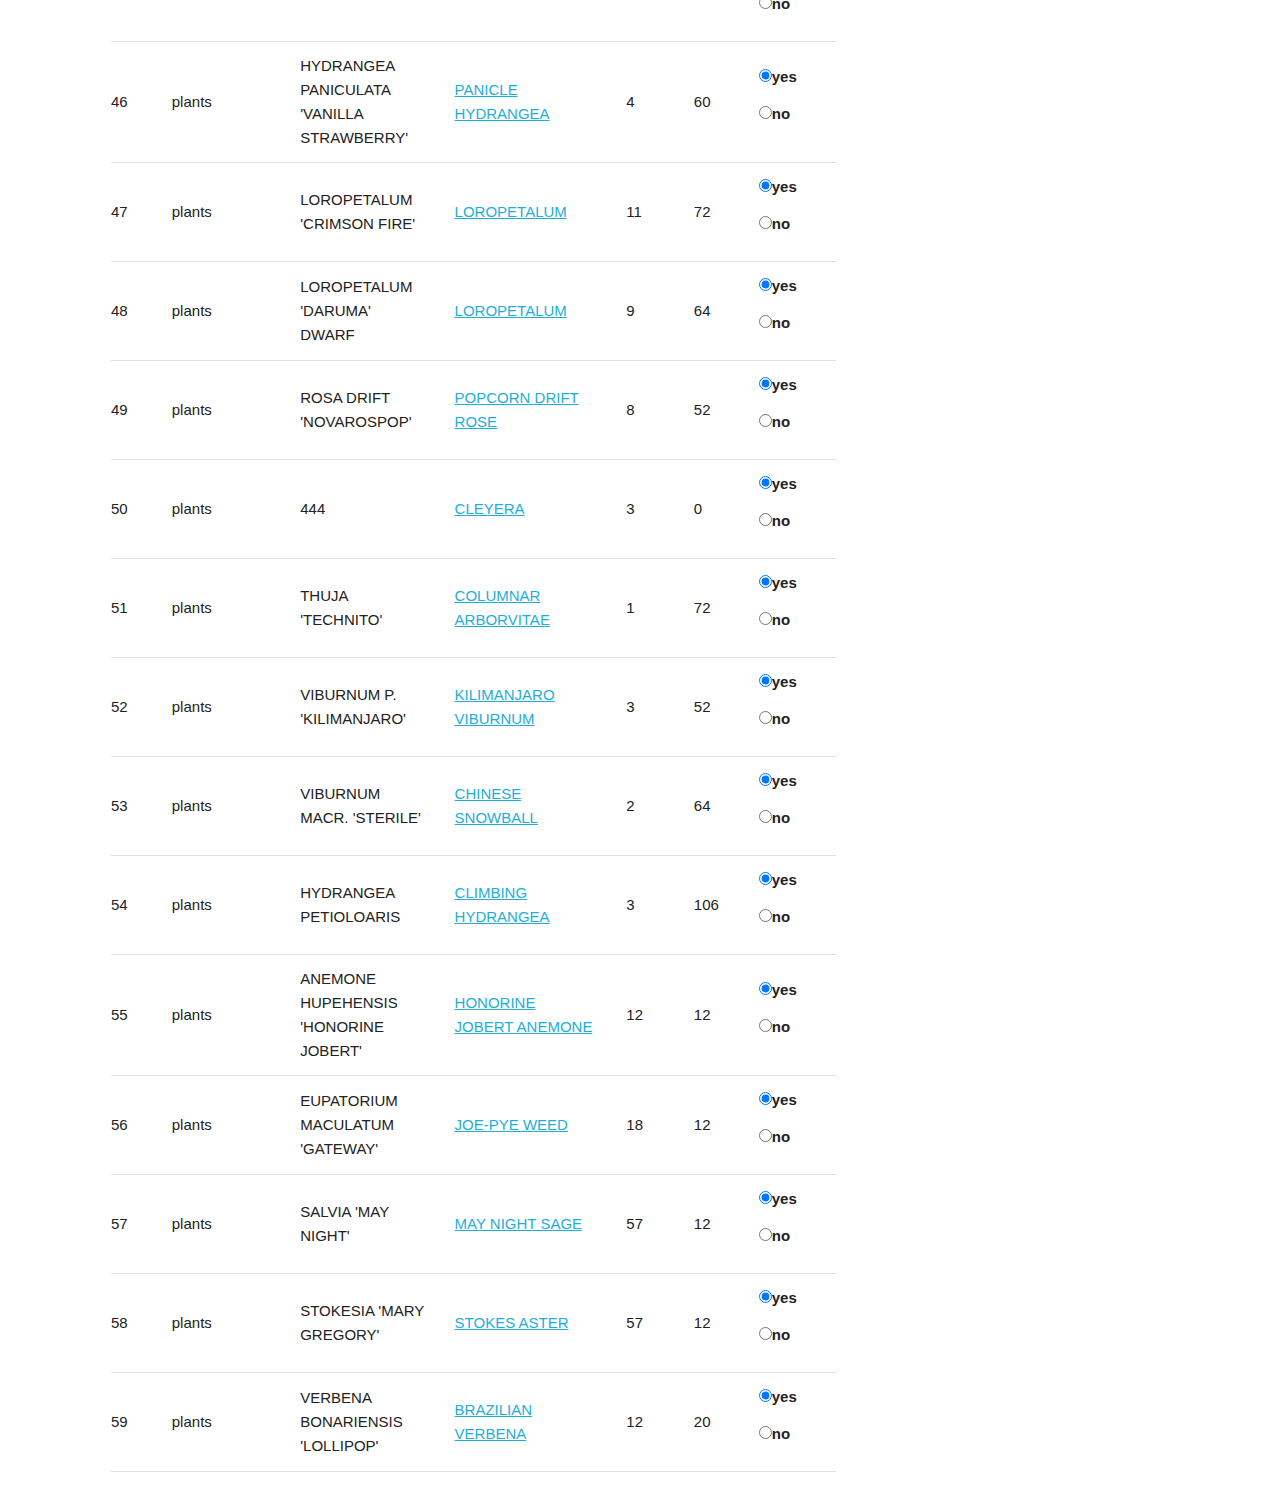
==== commit f55b26be: "get wood buttons working. CARPENTRY not capentry...." ====
--- a/index.html
+++ b/index.html
@@ -13,7 +13,7 @@
               <button id="cheap_wood_calc" class="button">Cheap Wood + All</button>
               <button id="kiln_wood_calc" class="button">Kiln Wood + All</button>
               <button id="composite_wood_calc" class="button">Composite + All</button>
-              <button id="toggle_plants" class="button">Toggle Plants</button>
+              <button id="toggle_plants" class="button button-primary">Toggle Plants</button>
           </div>
         </div>
           <div id="table_and_totals_container" class="twelve columns">
@@ -34,17 +34,19 @@
                 </tbody>
               </table>
               <div class="three columns" id="totals">
-                  <h2>Total Cost:</h2><h2><span id="total_cost_int"></span></h2>
-                  <button id="button_calc" class="button-primary">Re-Calculate</button>
-                  <h6>Prep Work: <span id="total_cost_prep"></span></h6>
-                  <h6>Demo: <span id="total_cost_demo"></span></h6>
-                  <h6>Grading / Paving: <span id="total_cost_grading"></span></h6>
-                  <h6>Carpentry: <span id="total_cost_carpentry"></span></h6>
-                  <h6>Fence: <span id="total_cost_fence"></span></h6>
-                  <h6>Drainage: <span id="total_cost_drain"></span></h6>
-                  <h6>Electrical: <span id="total_cost_elec"></span></h6>
-                  <h6>Misc: <span id="total_cost_misc"></span></h6>
-                  <h6>Trees, Shrubs: <span id="total_cost_plants"></span></h6>
+                  <div id="fixed_totals">
+                      <h2>Total Cost:</h2><h2><span id="total_cost_int"></span></h2>
+                      <button id="button_calc" class="button-primary">Re-Calculate</button>
+                      <h6>Prep Work: <span id="total_cost_prep"></span></h6>
+                      <h6>Demo: <span id="total_cost_demo"></span></h6>
+                      <h6>Grading / Paving: <span id="total_cost_grading"></span></h6>
+                      <h6>Carpentry: <span id="total_cost_carpentry"></span></h6>
+                      <h6>Fence: <span id="total_cost_fence"></span></h6>
+                      <h6>Drainage: <span id="total_cost_drain"></span></h6>
+                      <h6>Electrical: <span id="total_cost_elec"></span></h6>
+                      <h6>Misc: <span id="total_cost_misc"></span></h6>
+                      <h6>Trees, Shrubs: <span id="total_cost_plants"></span></h6>
+                  </div>
               </div>
           </div>
         <script type="text/javascript" src="./js/site.js"></script>
--- a/css/custom.css
+++ b/css/custom.css
@@ -31,4 +31,7 @@
 }
 #totals {
     padding-left: 100px; 
-}+}
+#fixed_totals{
+    position: fixed; 
+}
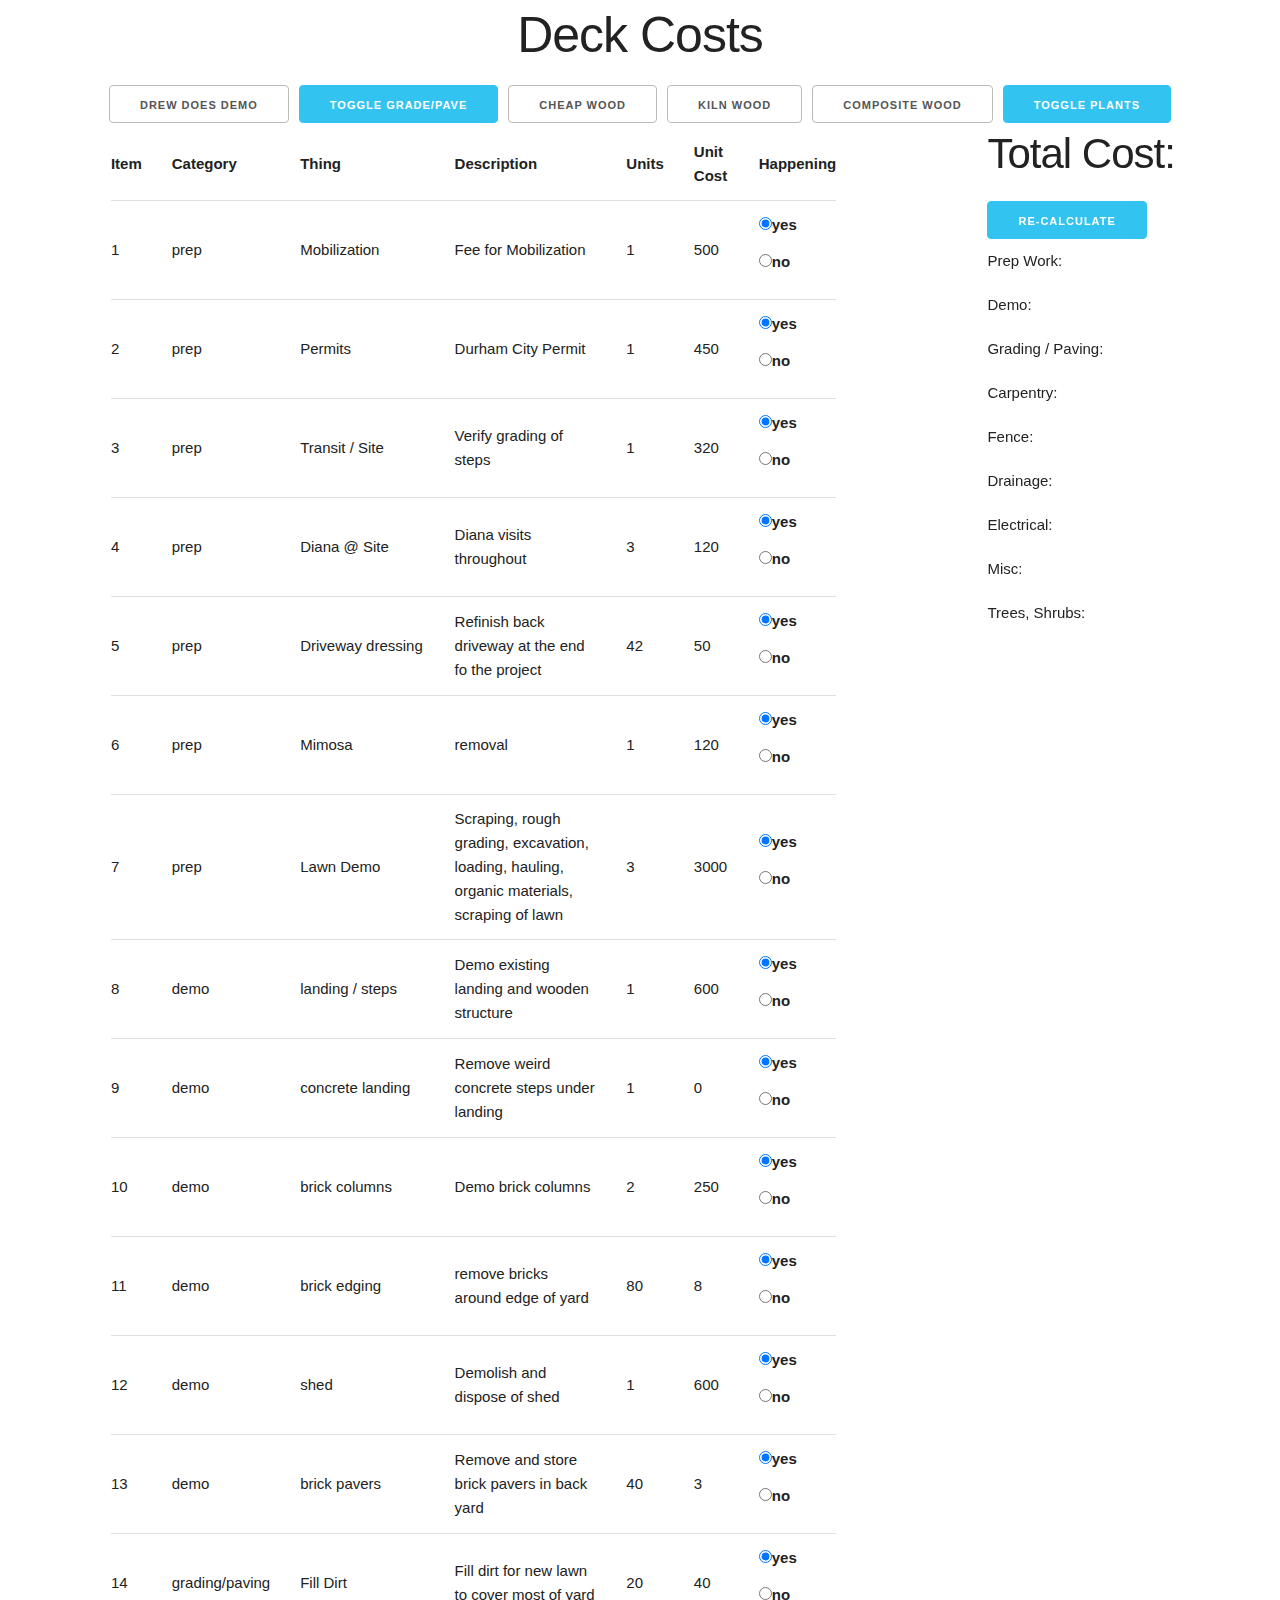
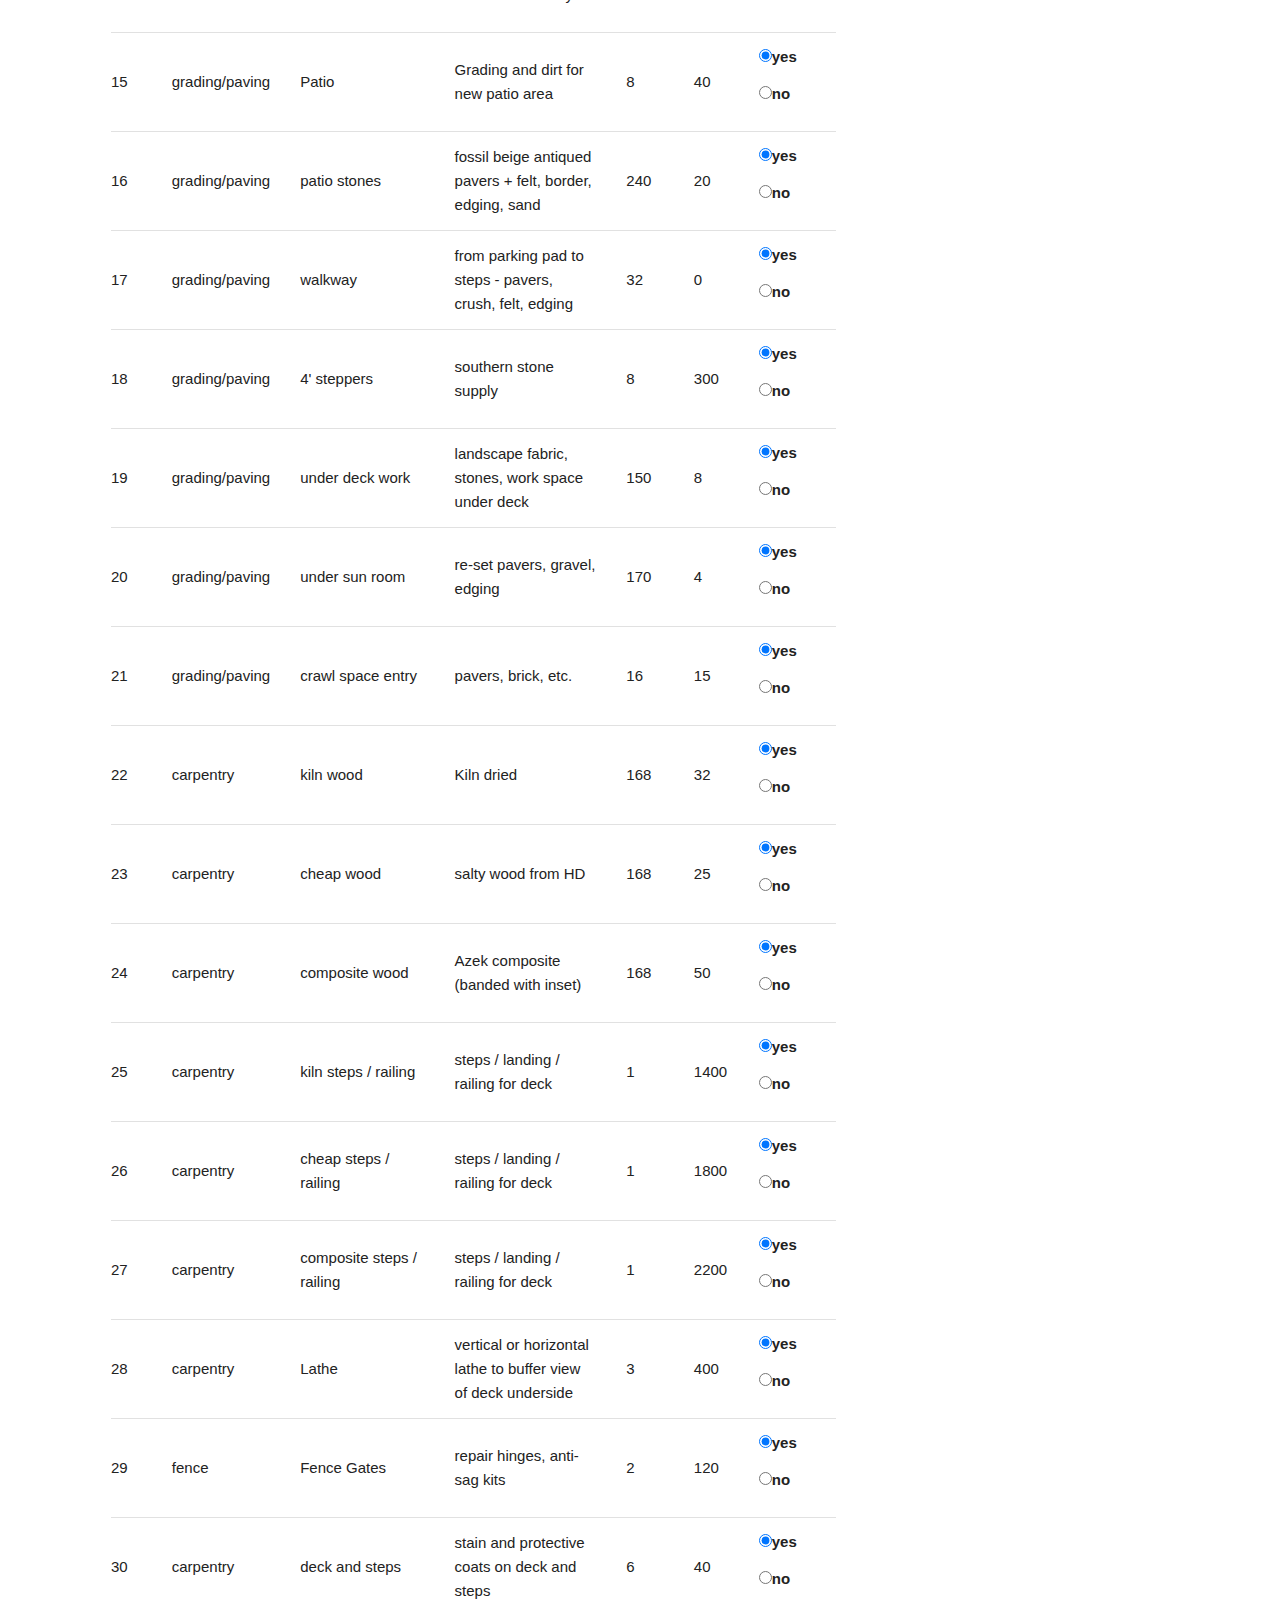
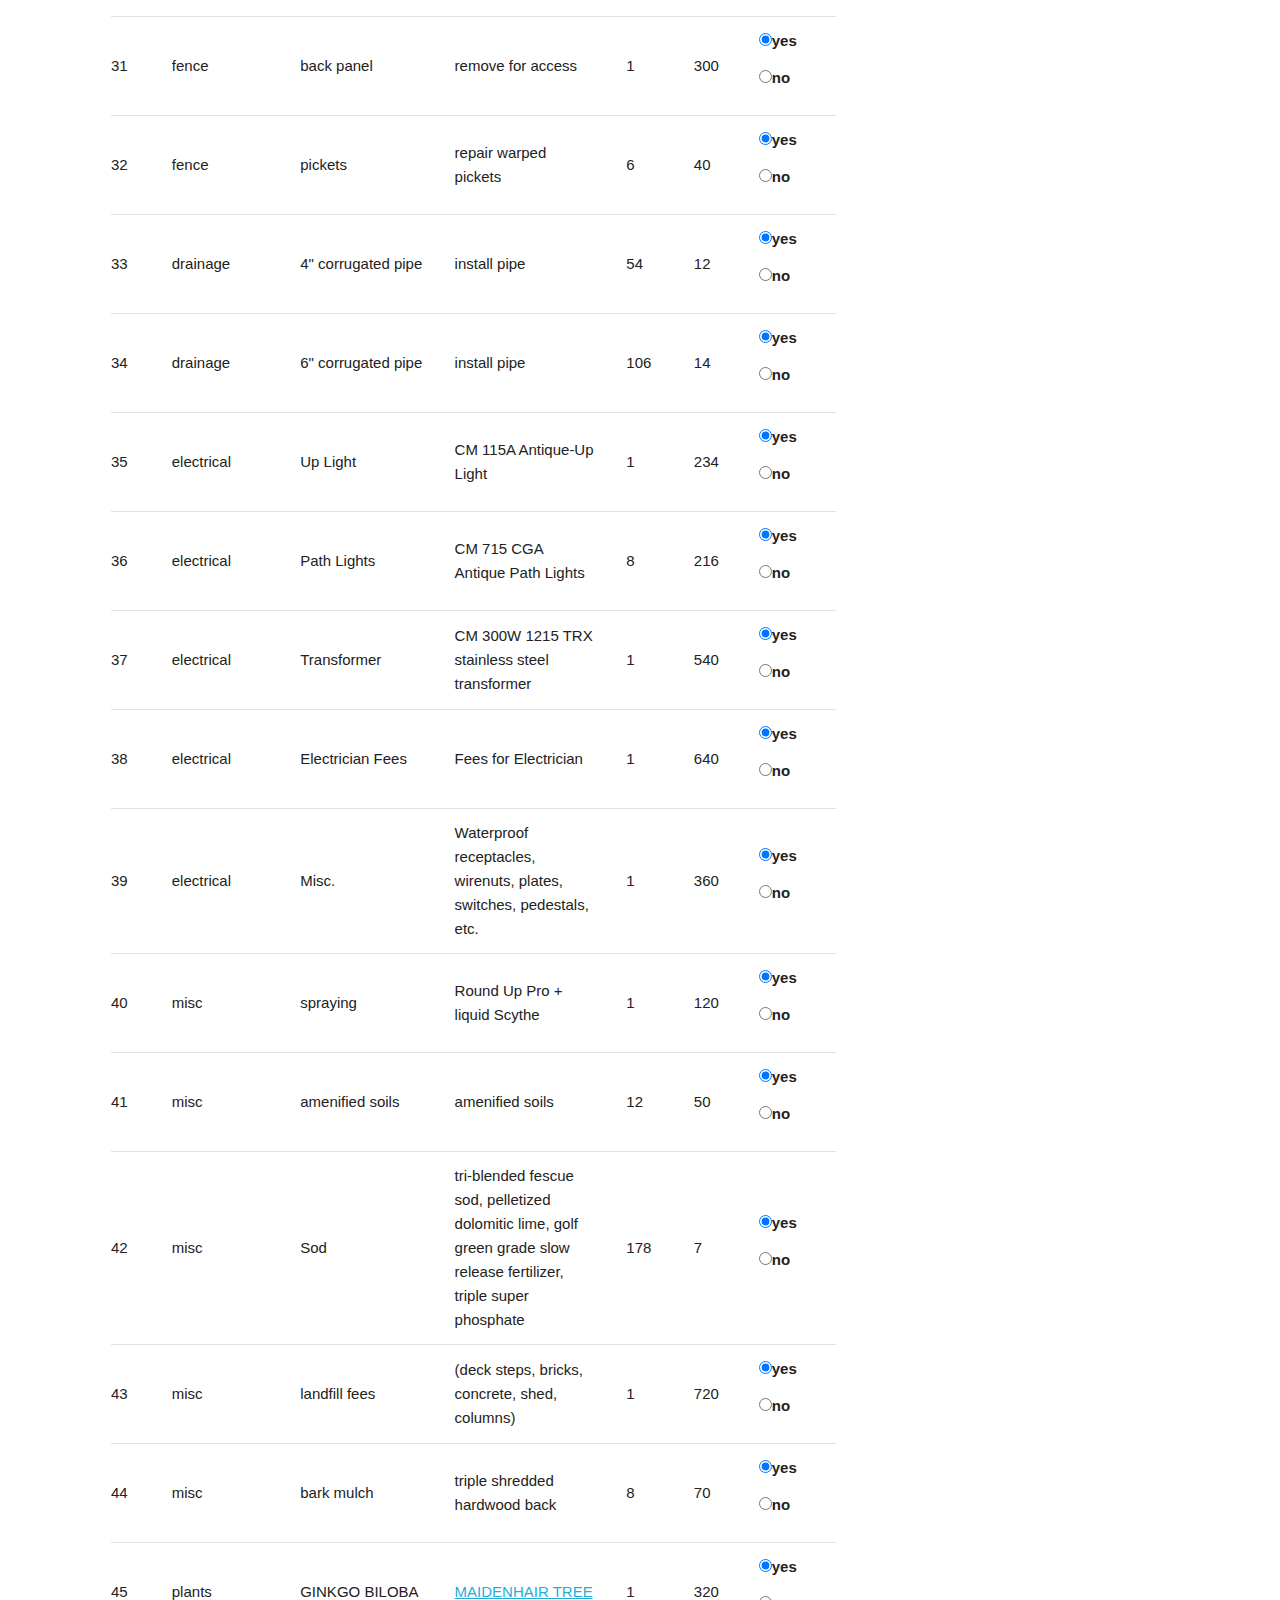
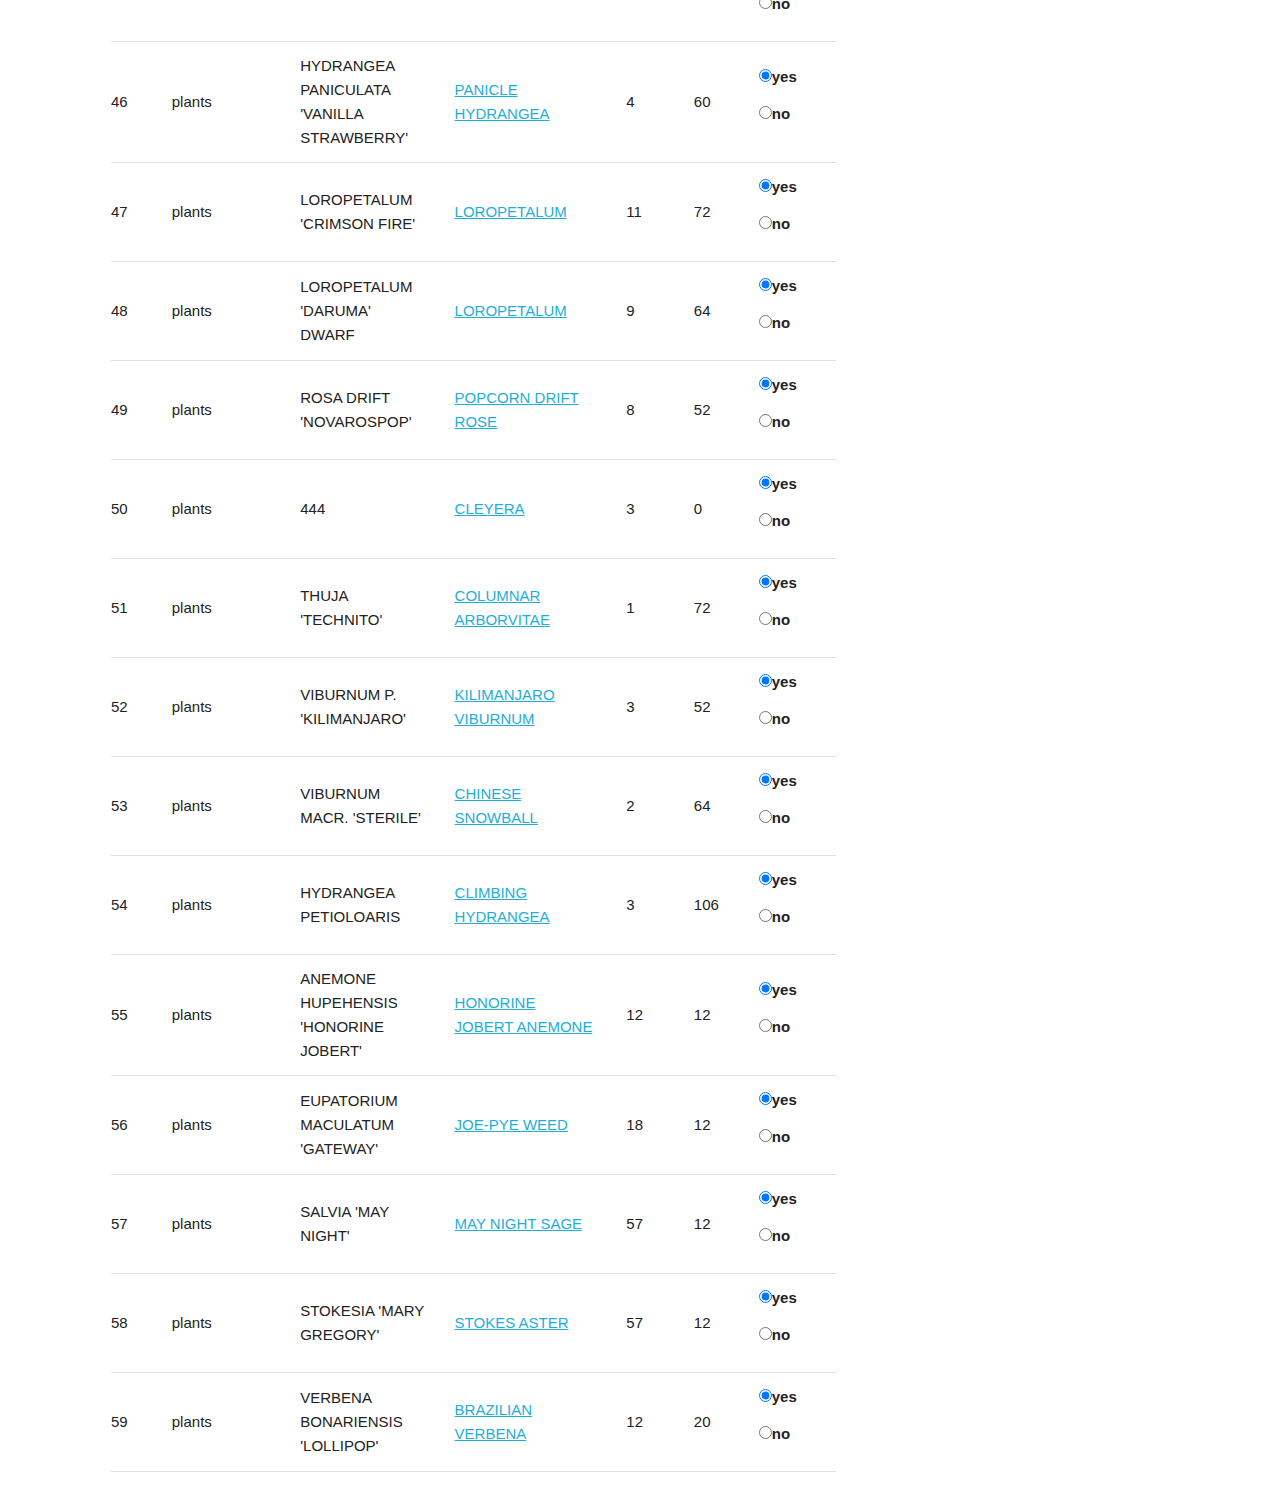
==== commit e499d598: "Add toggles for demo, grading/paving, and plants" ====
--- a/index.html
+++ b/index.html
@@ -10,9 +10,11 @@
         <div id="deck_content_container">
           <h1>Deck Costs</h1>
           <div id="button_container">
-              <button id="cheap_wood_calc" class="button">Cheap Wood + All</button>
-              <button id="kiln_wood_calc" class="button">Kiln Wood + All</button>
-              <button id="composite_wood_calc" class="button">Composite + All</button>
+              <button id="drew_demo" class="button">Drew Does Demo</button>
+              <button id="no_major_grade_pave" class="button button-primary">Toggle Grade/Pave</button>
+              <button id="cheap_wood_calc" class="button">Cheap Wood</button>
+              <button id="kiln_wood_calc" class="button">Kiln Wood</button>
+              <button id="composite_wood_calc" class="button">Composite Wood</button>
               <button id="toggle_plants" class="button button-primary">Toggle Plants</button>
           </div>
         </div>
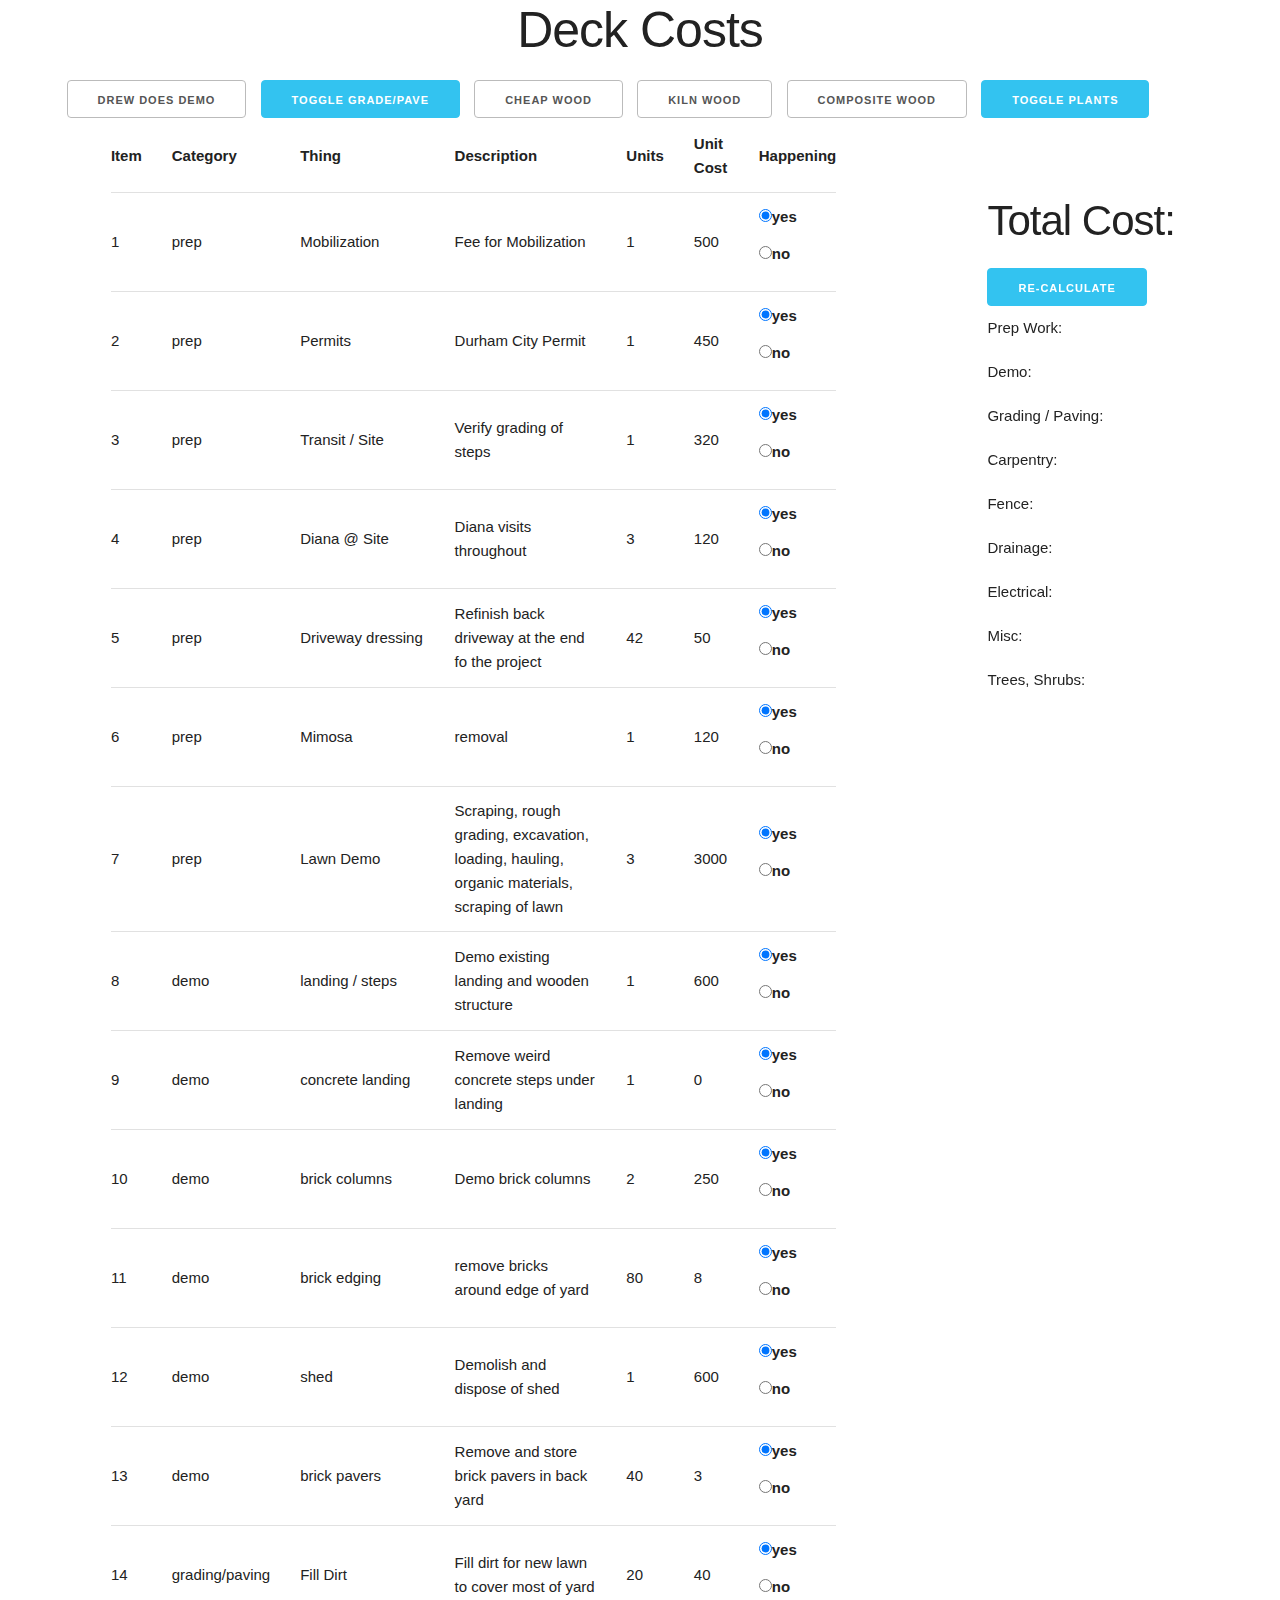
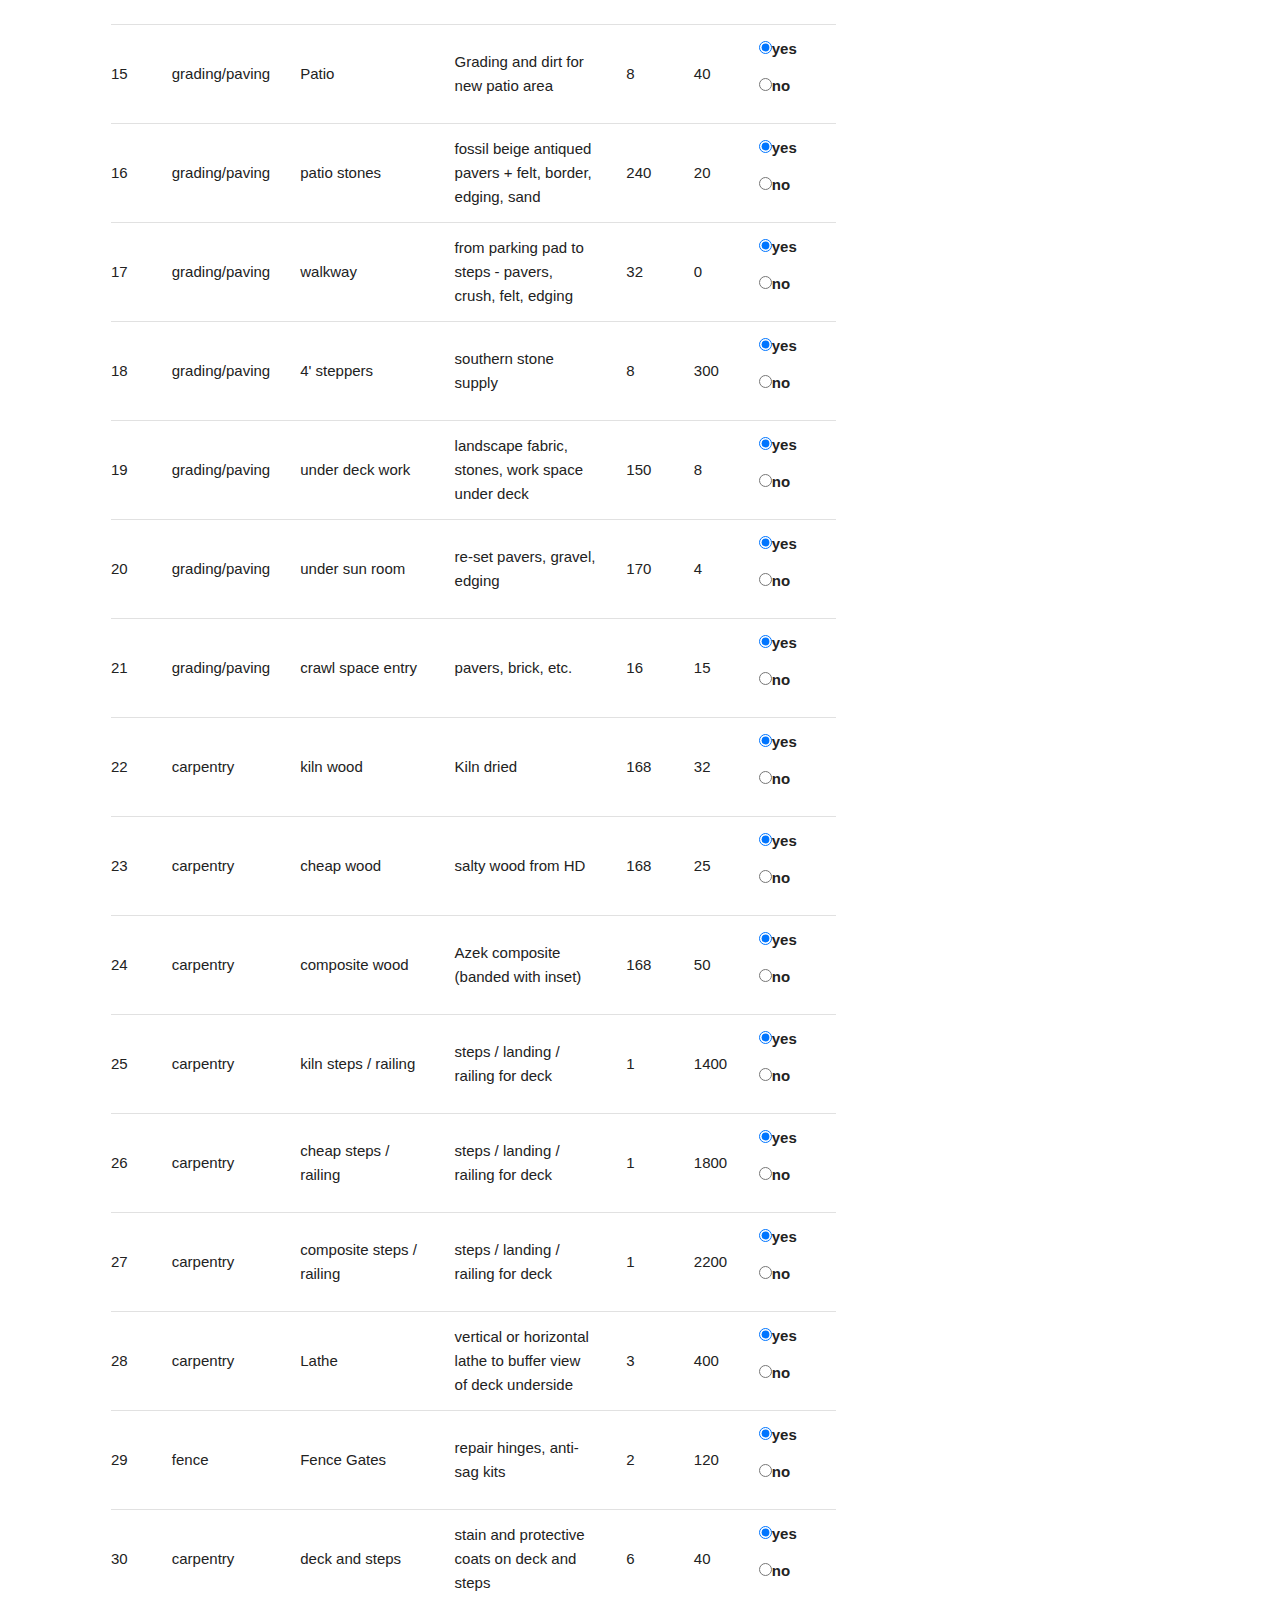
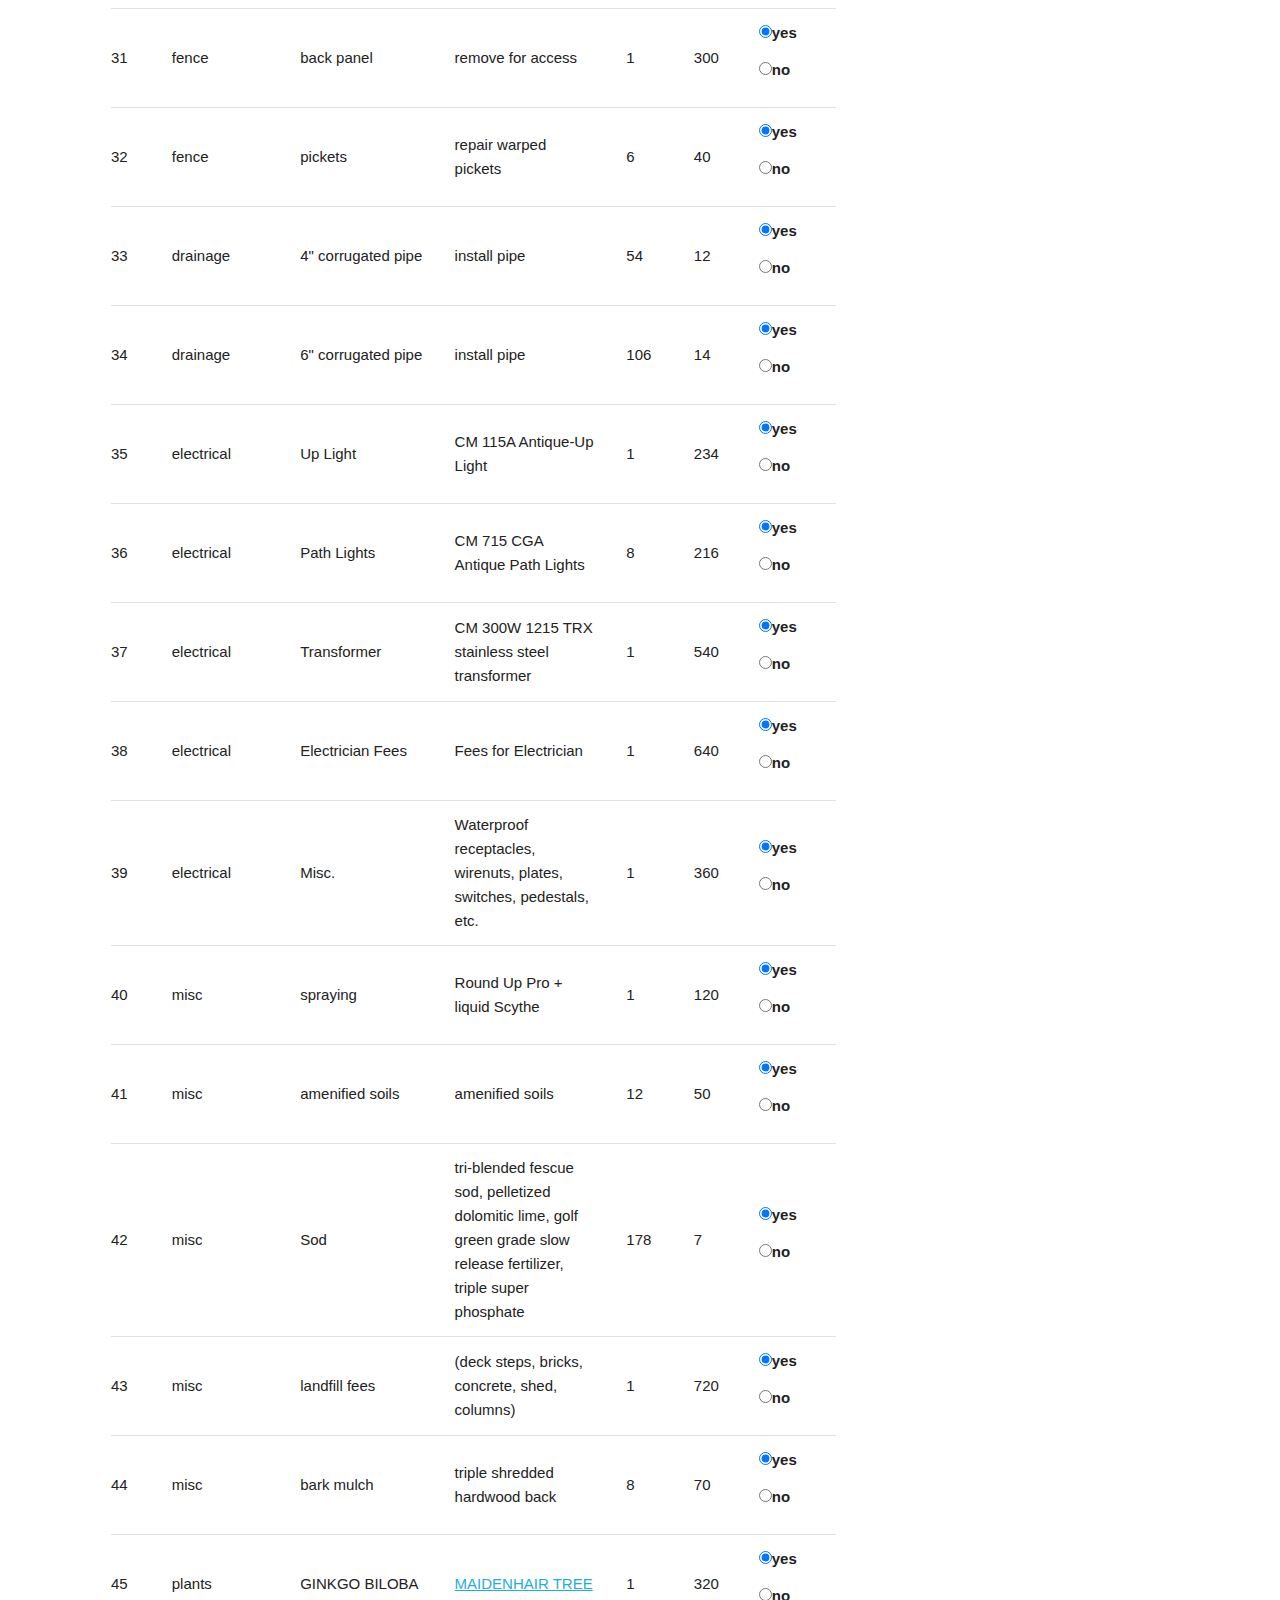
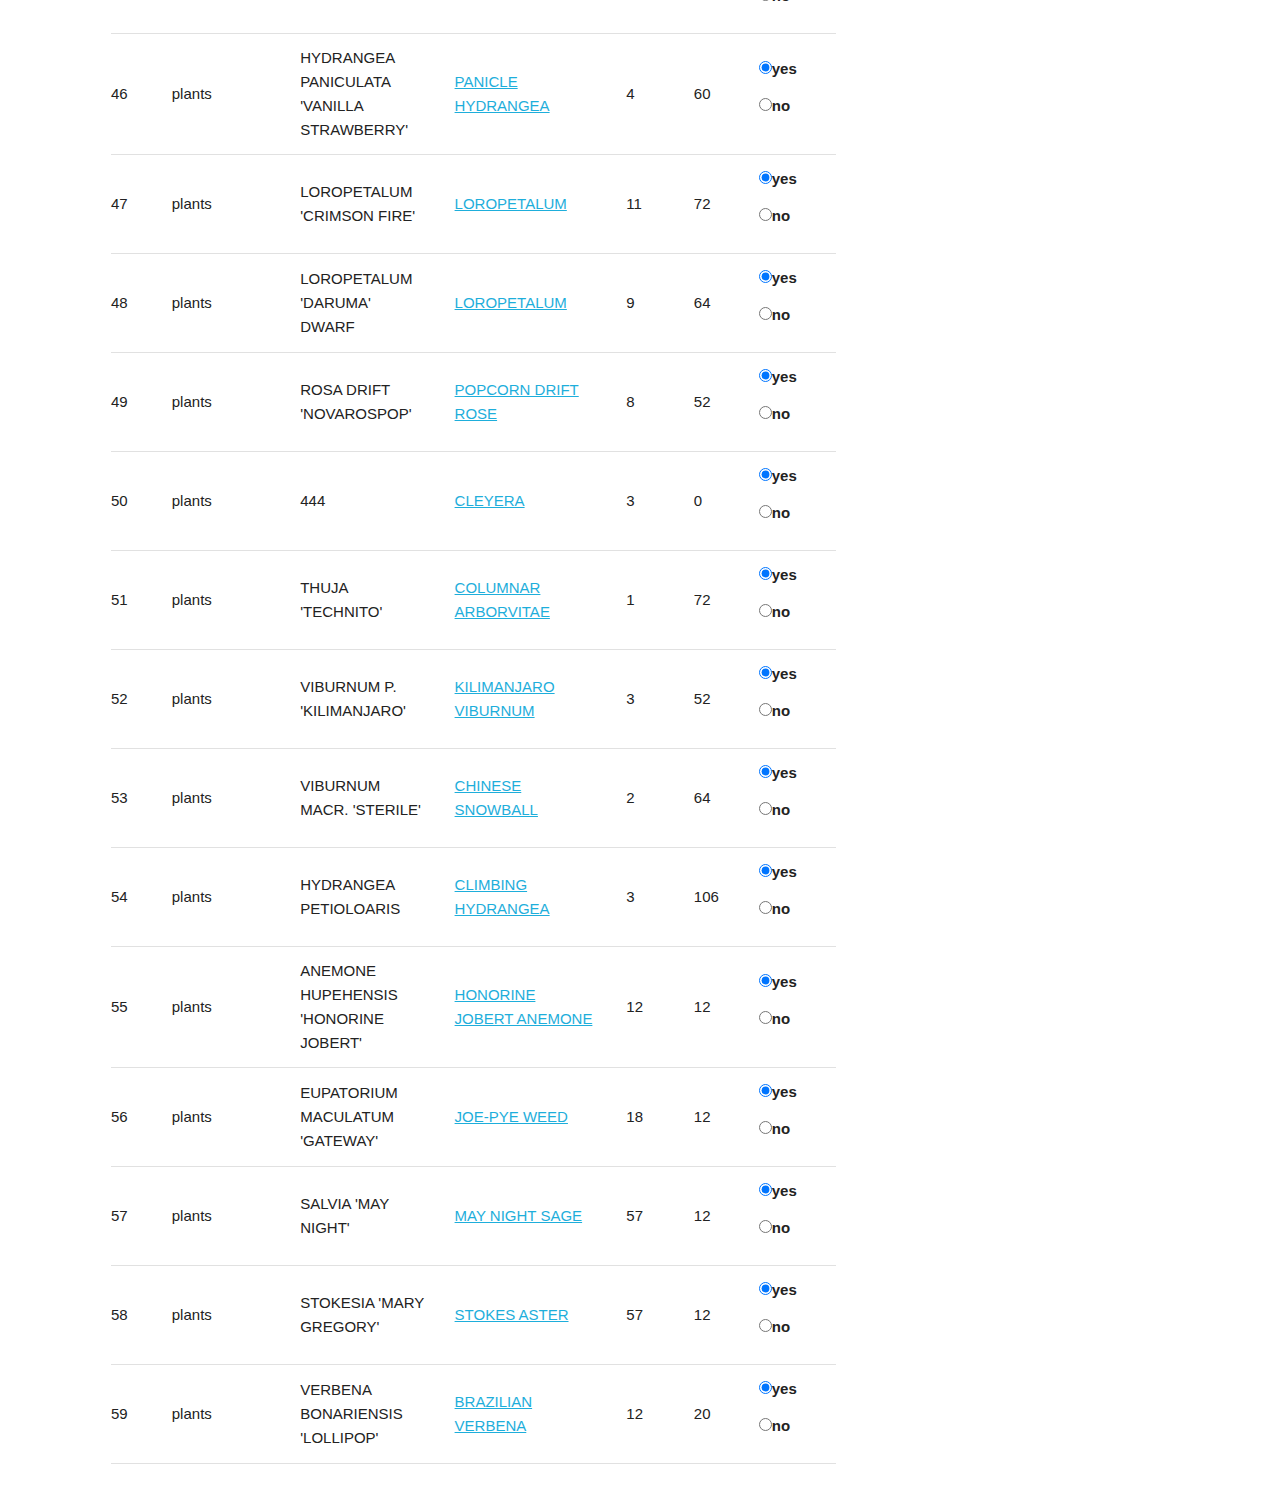
==== commit 33523365: "add styling to keep buttons and header fixed with scroll behind" ====
--- a/index.html
+++ b/index.html
@@ -10,15 +10,17 @@
         <div id="deck_content_container">
           <h1>Deck Costs</h1>
           <div id="button_container">
-              <button id="drew_demo" class="button">Drew Does Demo</button>
-              <button id="no_major_grade_pave" class="button button-primary">Toggle Grade/Pave</button>
-              <button id="cheap_wood_calc" class="button">Cheap Wood</button>
-              <button id="kiln_wood_calc" class="button">Kiln Wood</button>
-              <button id="composite_wood_calc" class="button">Composite Wood</button>
-              <button id="toggle_plants" class="button button-primary">Toggle Plants</button>
+              <div id="fixed_buttons">
+                  <button id="drew_demo" class="button">Drew Does Demo</button>
+                  <button id="no_major_grade_pave" class="button button-primary">Toggle Grade/Pave</button>
+                  <button id="cheap_wood_calc" class="button">Cheap Wood</button>
+                  <button id="kiln_wood_calc" class="button">Kiln Wood</button>
+                  <button id="composite_wood_calc" class="button">Composite Wood</button>
+                  <button id="toggle_plants" class="button button-primary">Toggle Plants</button>
+              </div>
           </div>
         </div>
-          <div id="table_and_totals_container" class="twelve columns">
+        <div id="table_and_totals_container" class="twelve columns">
               <table class="seven columns" id="table_container">
                 <thead>
                   <tr>
--- a/css/custom.css
+++ b/css/custom.css
@@ -1,30 +1,31 @@
+#deck_content_container {
+    background: rgba(255, 255, 255, 1);
+    display: block; 
+    /* margin: 25px auto 0; */
+    width: 95%;
+    z-index: 10; 
+}
 #deck_content_container h1 {
+    background: rgba(255, 255, 255, 1);
+    margin-bottom: 0; 
+    padding-bottom: 20px; 
+  position: fixed;
   text-align: center;
-}
-#deck_content_container {
-  margin: 5px auto;
-  width: 95%;
-}
-
-#header_container {
-  display: flex;
-  width: 100t;
-}
-
-#table_container {
-  /* margin: 0 auto;  */
-  /* width: 70%;  */
+  width: 100%
 }
 
 #table_and_totals_container{
     display: flex; 
     flex-direction: row;
     justify-content: center; 
+    margin-top: 120px; 
     width: 100%; 
+    z-index: 5; 
 }
 #button_container {
     display: flex; 
-    justify-content: center;   
+    justify-content: center; 
+    /* padding-bottom: 50px;    */
 }
 #button_container button {
     margin: auto 5px; 
@@ -33,5 +34,11 @@
     padding-left: 100px; 
 }
 #fixed_totals{
+    margin-top: 75px; 
     position: fixed; 
 }
+#fixed_buttons {
+    background: rgba(255, 255, 255, 1);
+    margin-top: 80px;
+    position: fixed;
+}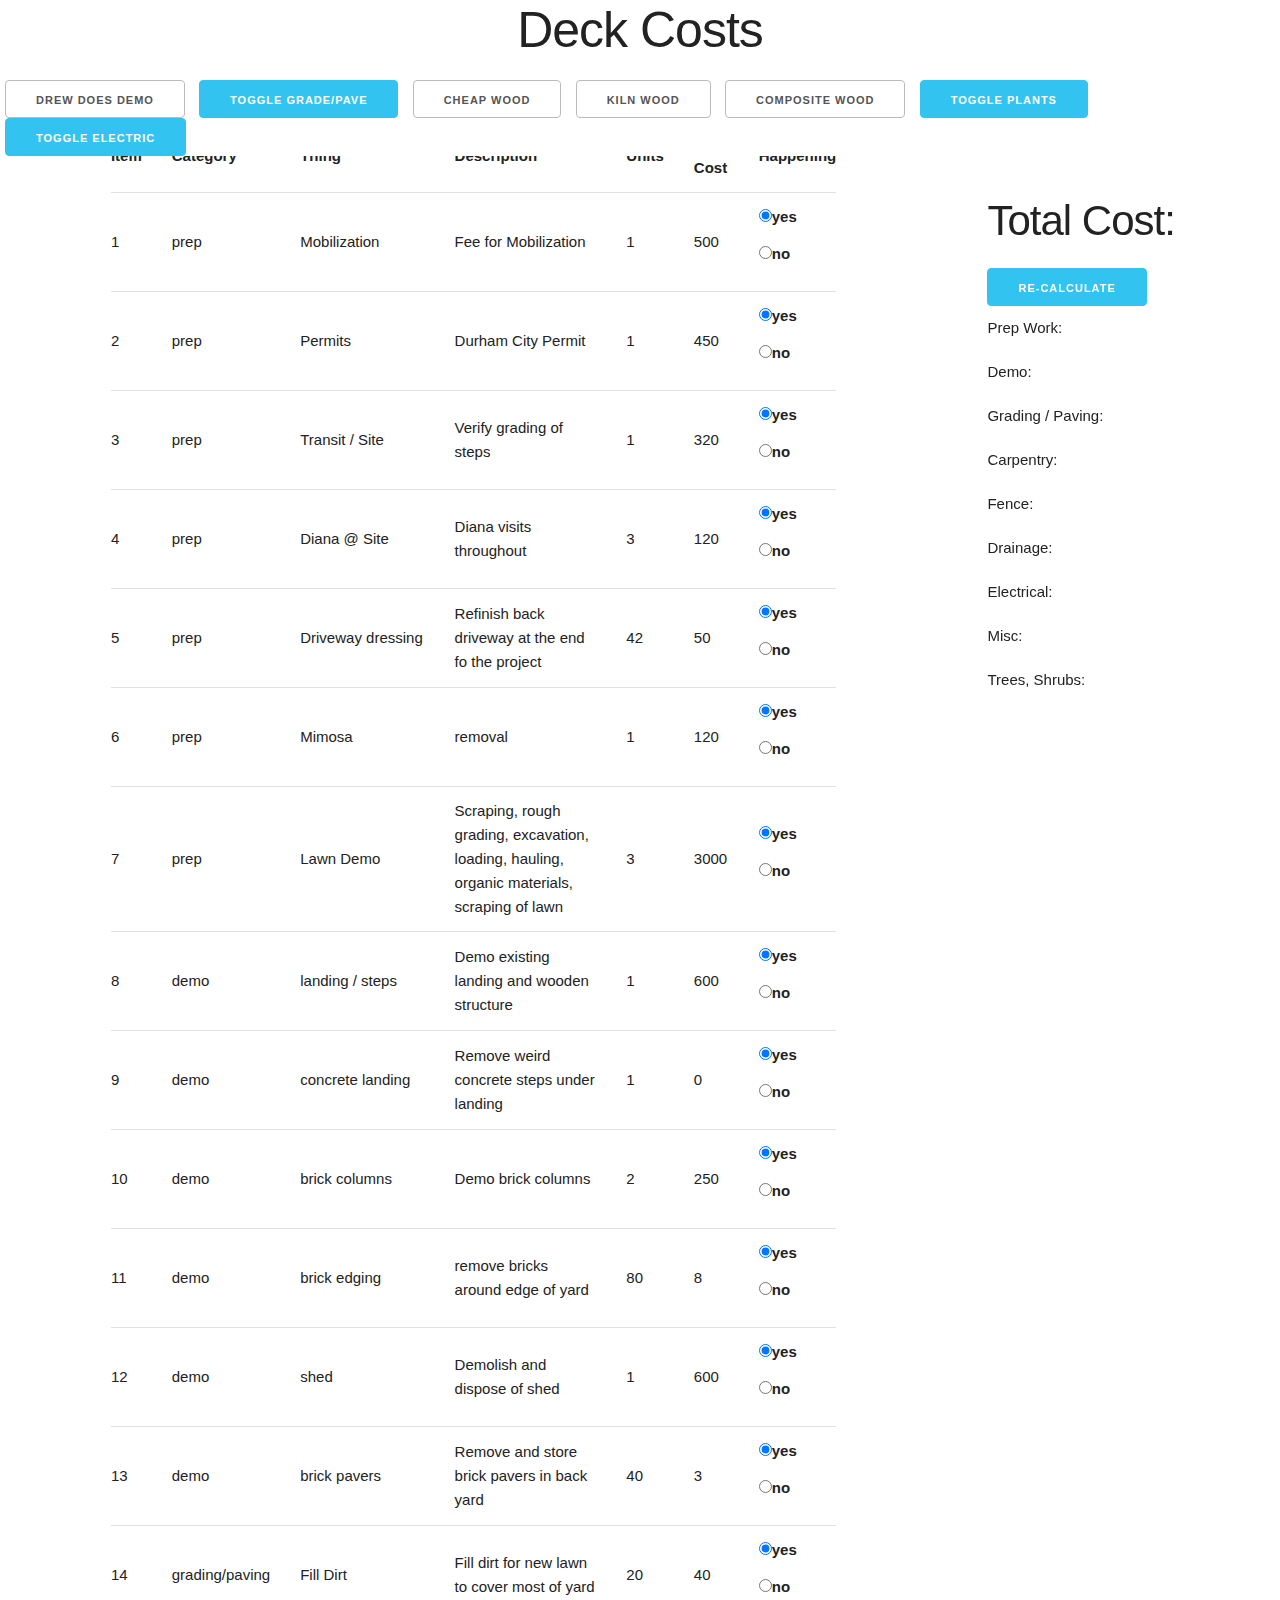
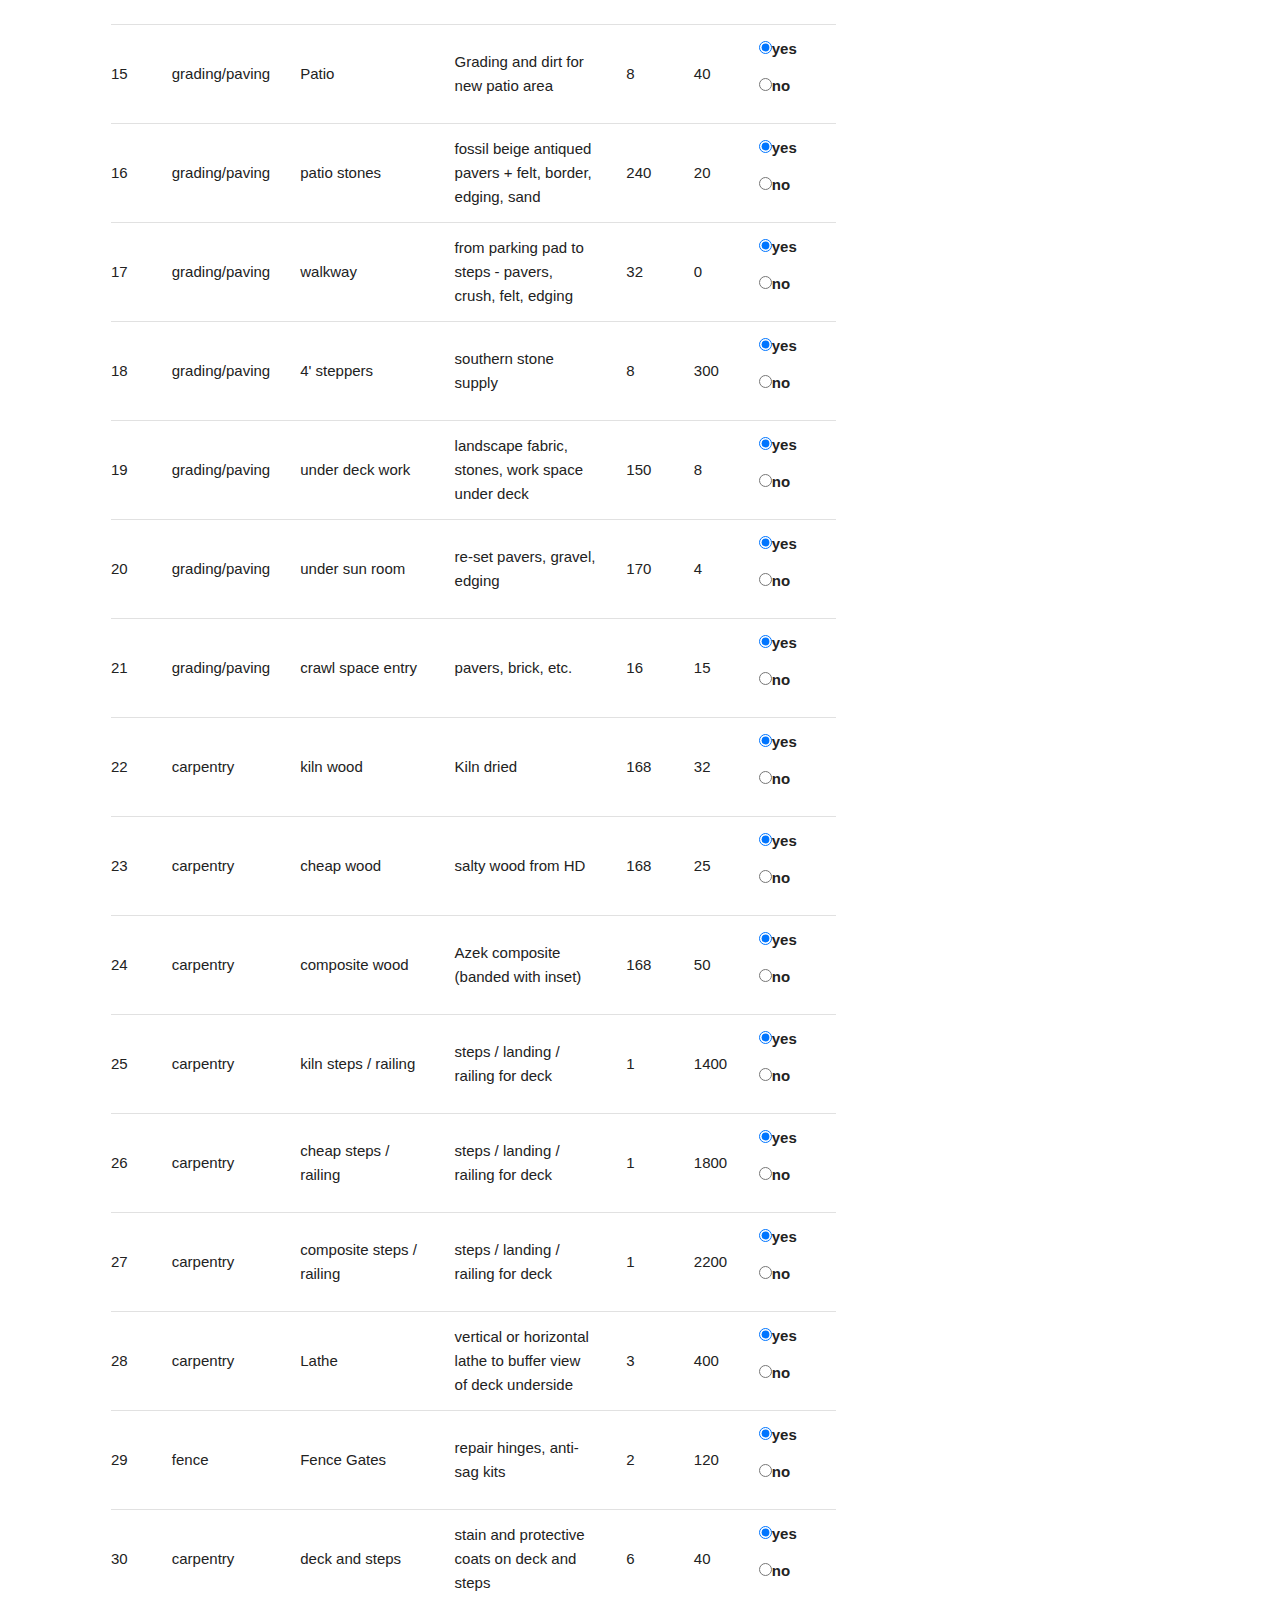
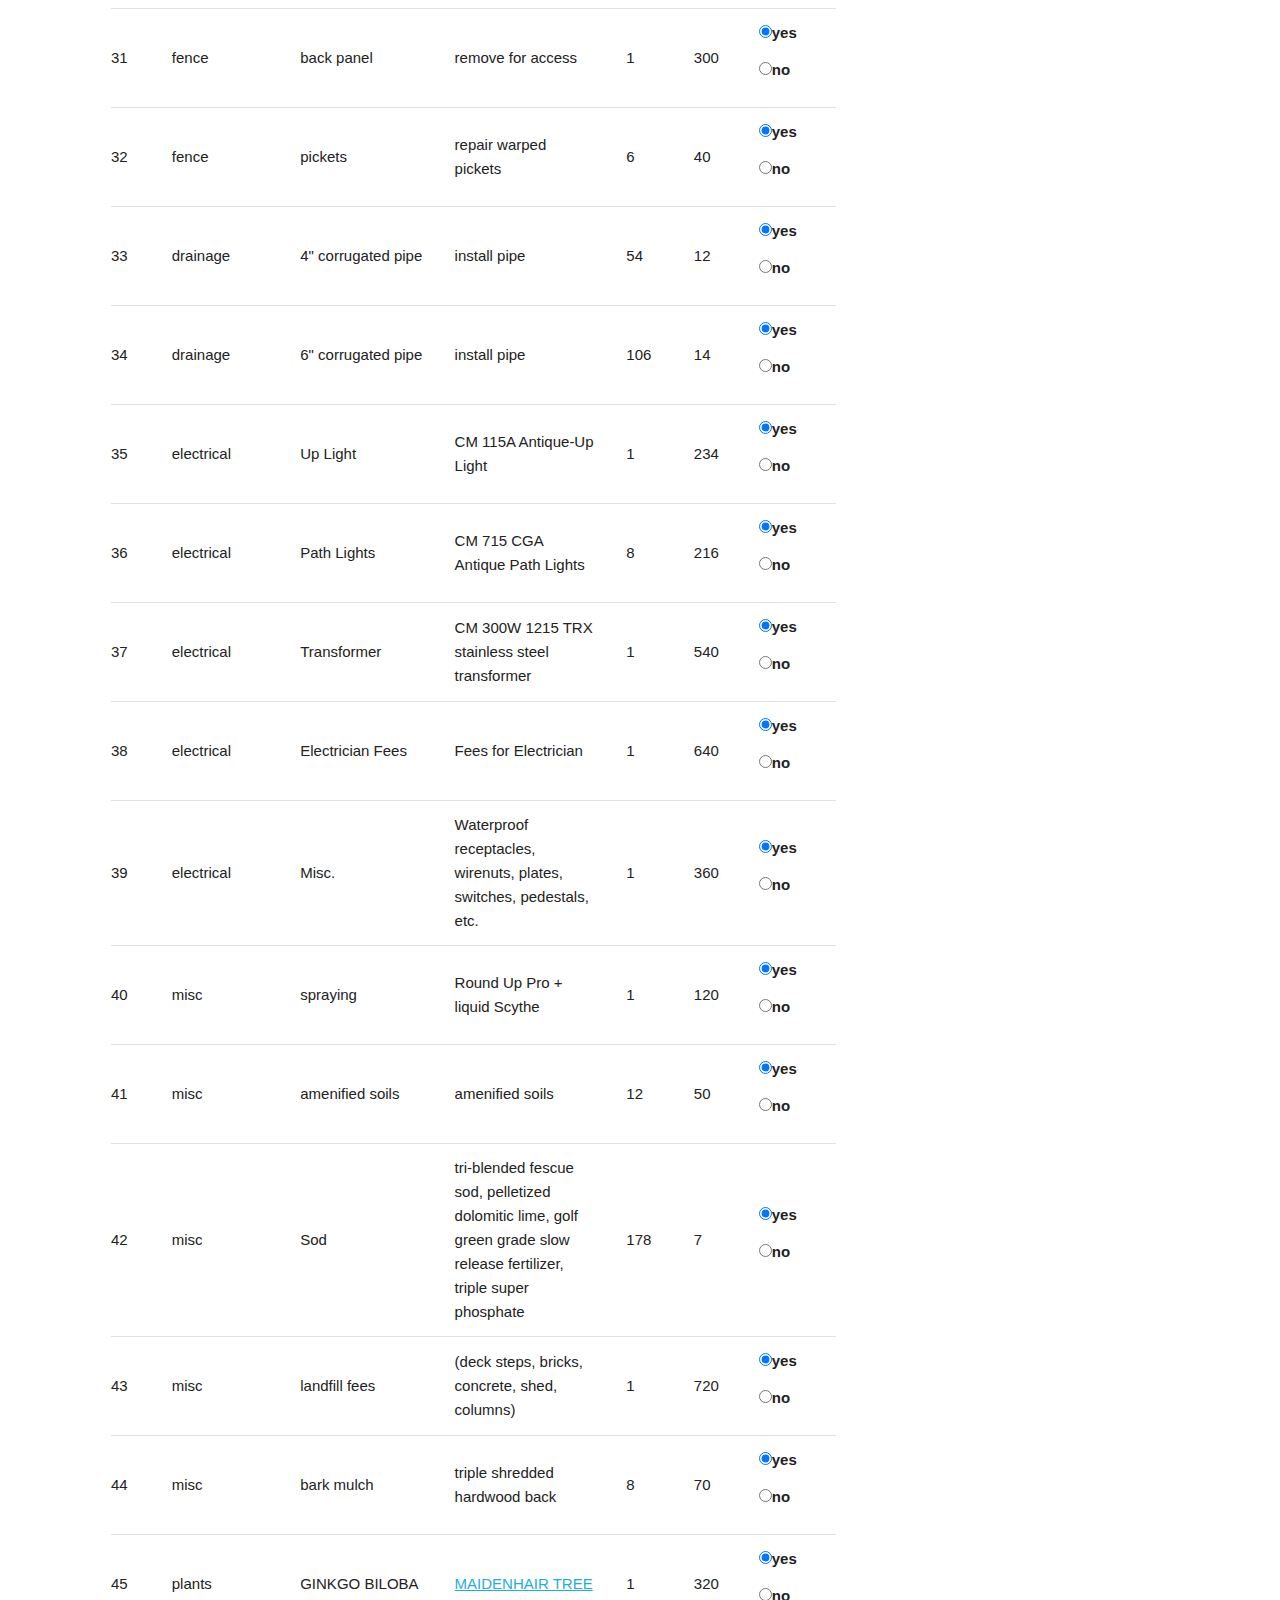
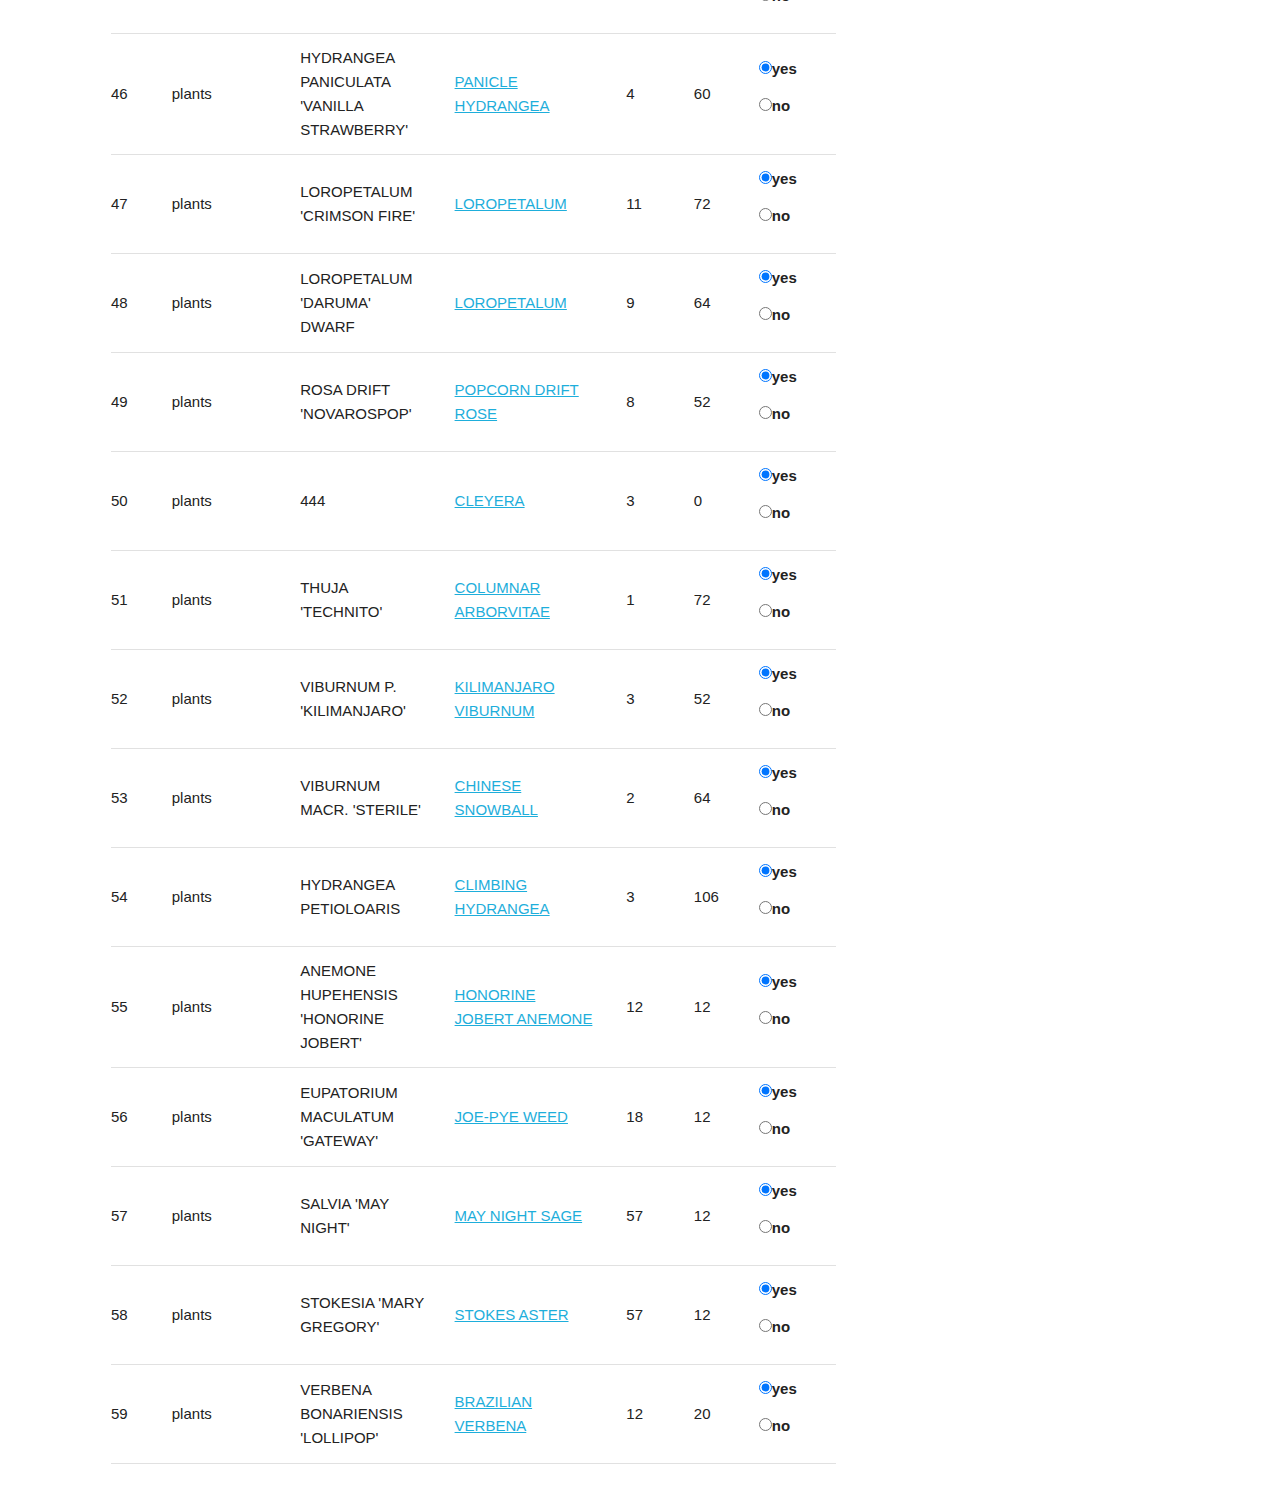
==== commit cd71aac7: "add toggle functionality for electrical also" ====
--- a/index.html
+++ b/index.html
@@ -17,6 +17,7 @@
                   <button id="kiln_wood_calc" class="button">Kiln Wood</button>
                   <button id="composite_wood_calc" class="button">Composite Wood</button>
                   <button id="toggle_plants" class="button button-primary">Toggle Plants</button>
+                  <button id="toggle_electric" class="button button-primary">Toggle Electric</button>
               </div>
           </div>
         </div>
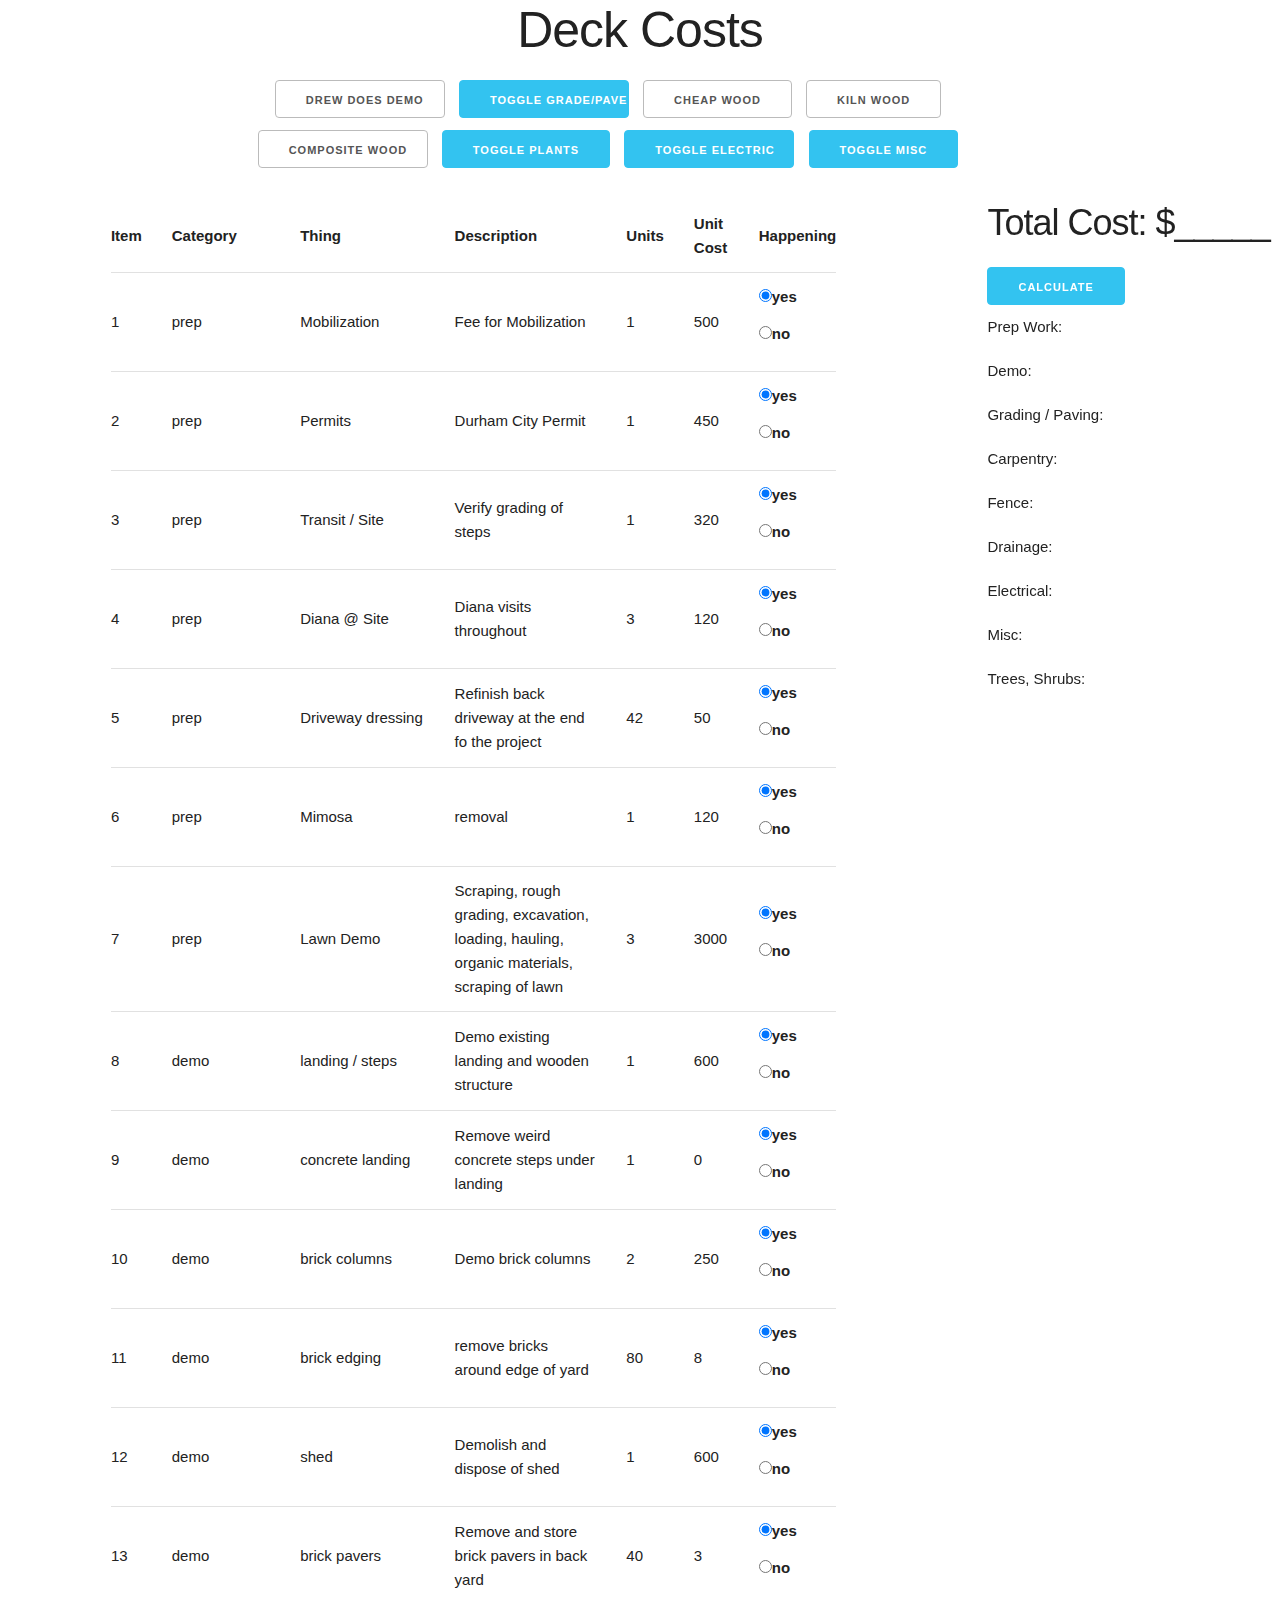
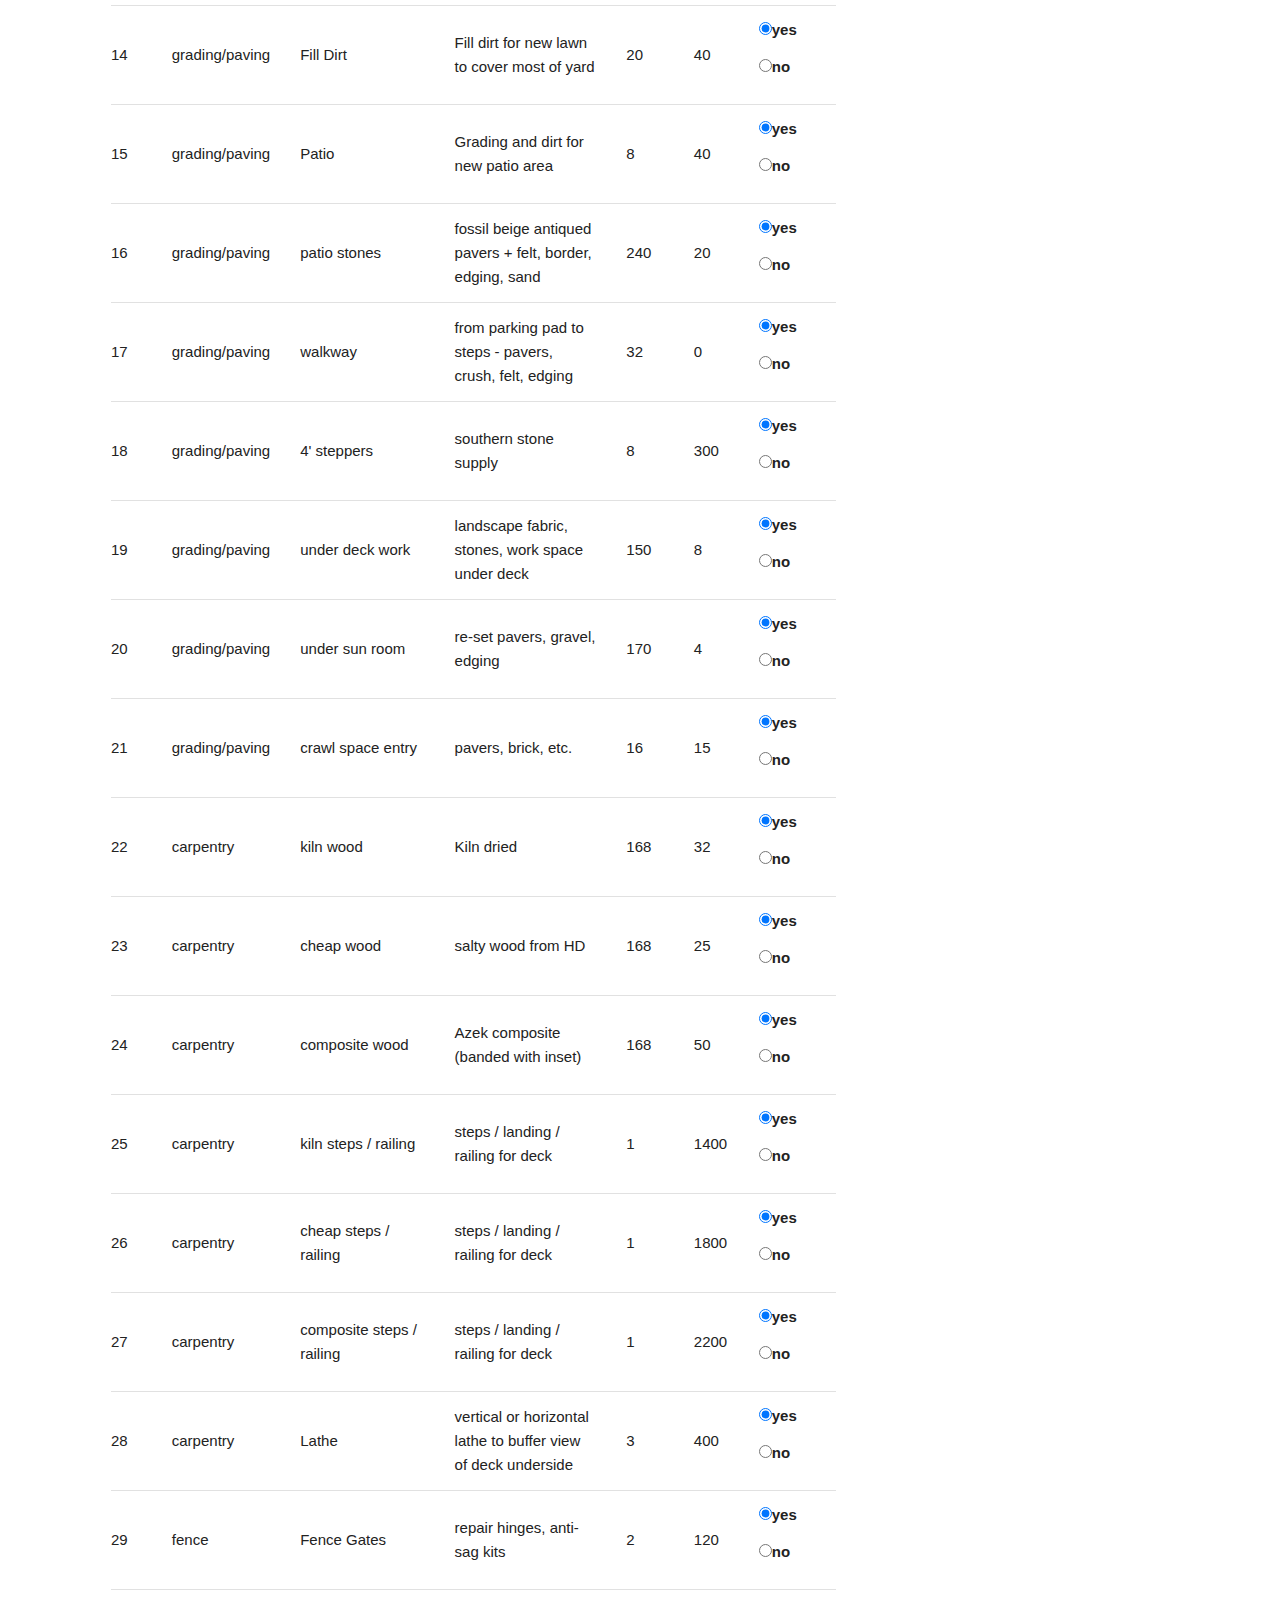
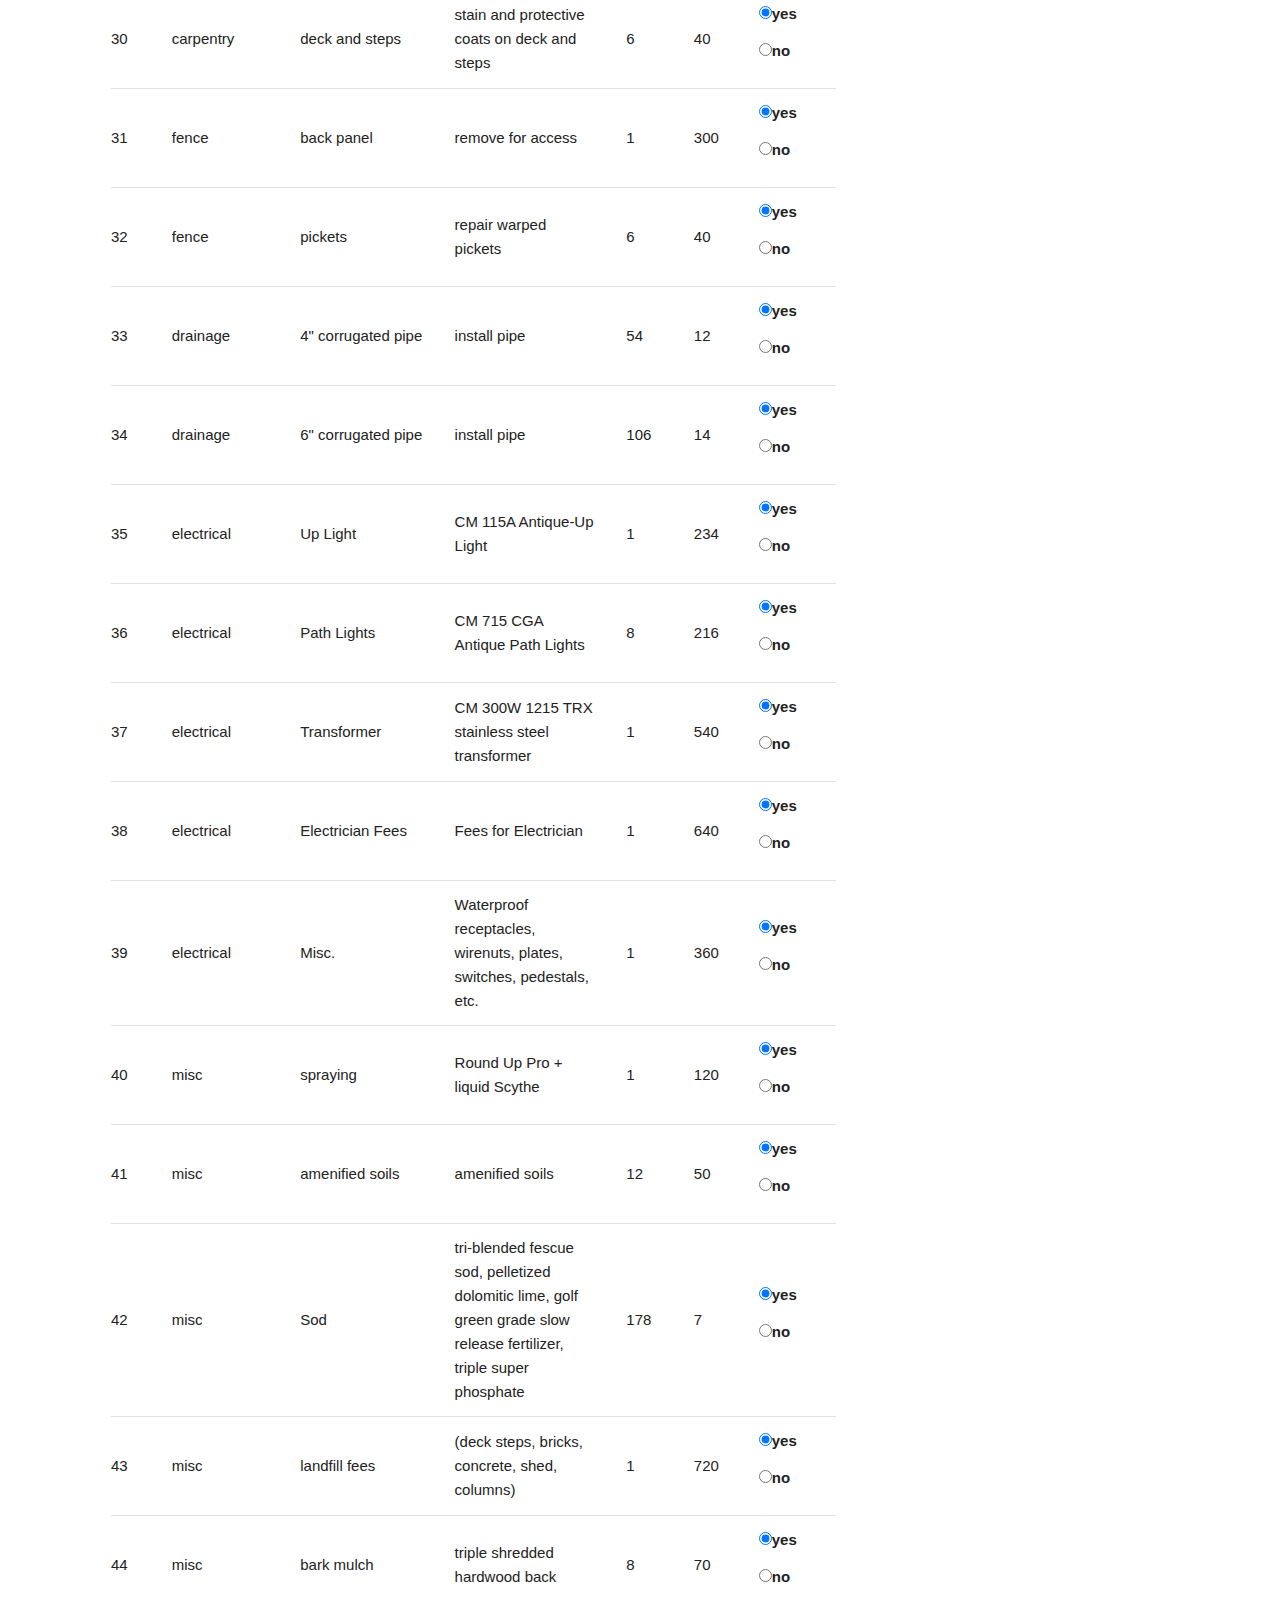
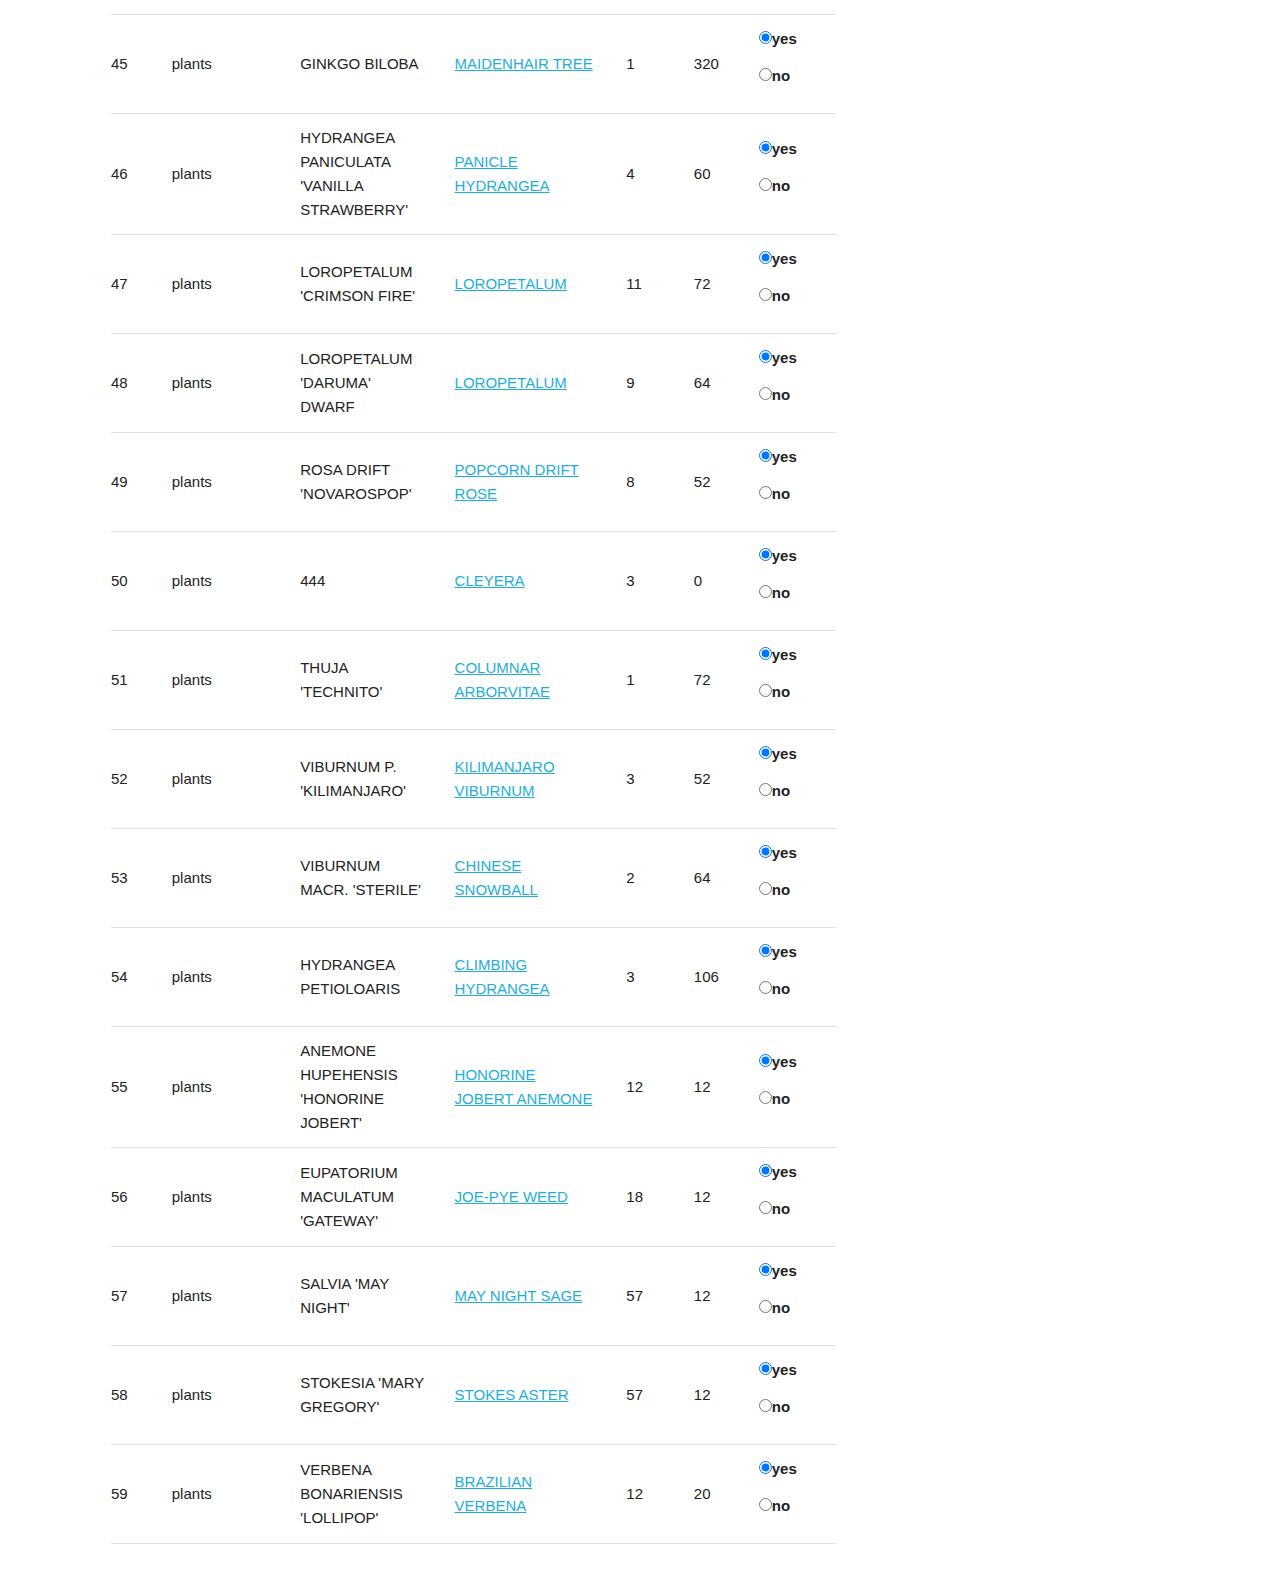
==== commit 816c90ed: "Final rough styling and button stacking + Misc Cat toggle" ====
--- a/index.html
+++ b/index.html
@@ -15,9 +15,12 @@
                   <button id="no_major_grade_pave" class="button button-primary">Toggle Grade/Pave</button>
                   <button id="cheap_wood_calc" class="button">Cheap Wood</button>
                   <button id="kiln_wood_calc" class="button">Kiln Wood</button>
+              </div>
+              <div id="fixed_buttons_2">
                   <button id="composite_wood_calc" class="button">Composite Wood</button>
                   <button id="toggle_plants" class="button button-primary">Toggle Plants</button>
                   <button id="toggle_electric" class="button button-primary">Toggle Electric</button>
+                  <button id="toggle_misc" class="button button-primary">Toggle Misc</button>
               </div>
           </div>
         </div>
@@ -40,8 +43,8 @@
               </table>
               <div class="three columns" id="totals">
                   <div id="fixed_totals">
-                      <h2>Total Cost:</h2><h2><span id="total_cost_int"></span></h2>
-                      <button id="button_calc" class="button-primary">Re-Calculate</button>
+                      <h3 id="total_cost_int"></h3>
+                      <button id="button_calc" class="button-primary">Calculate</button>
                       <h6>Prep Work: <span id="total_cost_prep"></span></h6>
                       <h6>Demo: <span id="total_cost_demo"></span></h6>
                       <h6>Grading / Paving: <span id="total_cost_grading"></span></h6>
--- a/css/custom.css
+++ b/css/custom.css
@@ -9,36 +9,47 @@
     background: rgba(255, 255, 255, 1);
     margin-bottom: 0; 
     padding-bottom: 20px; 
+    min-height: 180px;
   position: fixed;
   text-align: center;
-  width: 100%
+  width: 100%; 
+  
 }
 
 #table_and_totals_container{
     display: flex; 
     flex-direction: row;
     justify-content: center; 
-    margin-top: 120px; 
+    margin-top: 200px; 
     width: 100%; 
     z-index: 5; 
 }
 #button_container {
     display: flex; 
+    /* flex-direction: column; */
     justify-content: center; 
     /* padding-bottom: 50px;    */
+    width: 100%: 
 }
 #button_container button {
     margin: auto 5px; 
+    max-width: 170px; 
 }
 #totals {
     padding-left: 100px; 
 }
 #fixed_totals{
-    margin-top: 75px; 
+    /* margin-top: 25px;  */
     position: fixed; 
 }
-#fixed_buttons {
+#fixed_buttons, #fixed_buttons_2 {
     background: rgba(255, 255, 255, 1);
     margin-top: 80px;
     position: fixed;
+}
+#fixed_buttons_2{
+    margin-top: 130px;
+}
+#total_cost_int{
+    font-weight: 500; 
 }